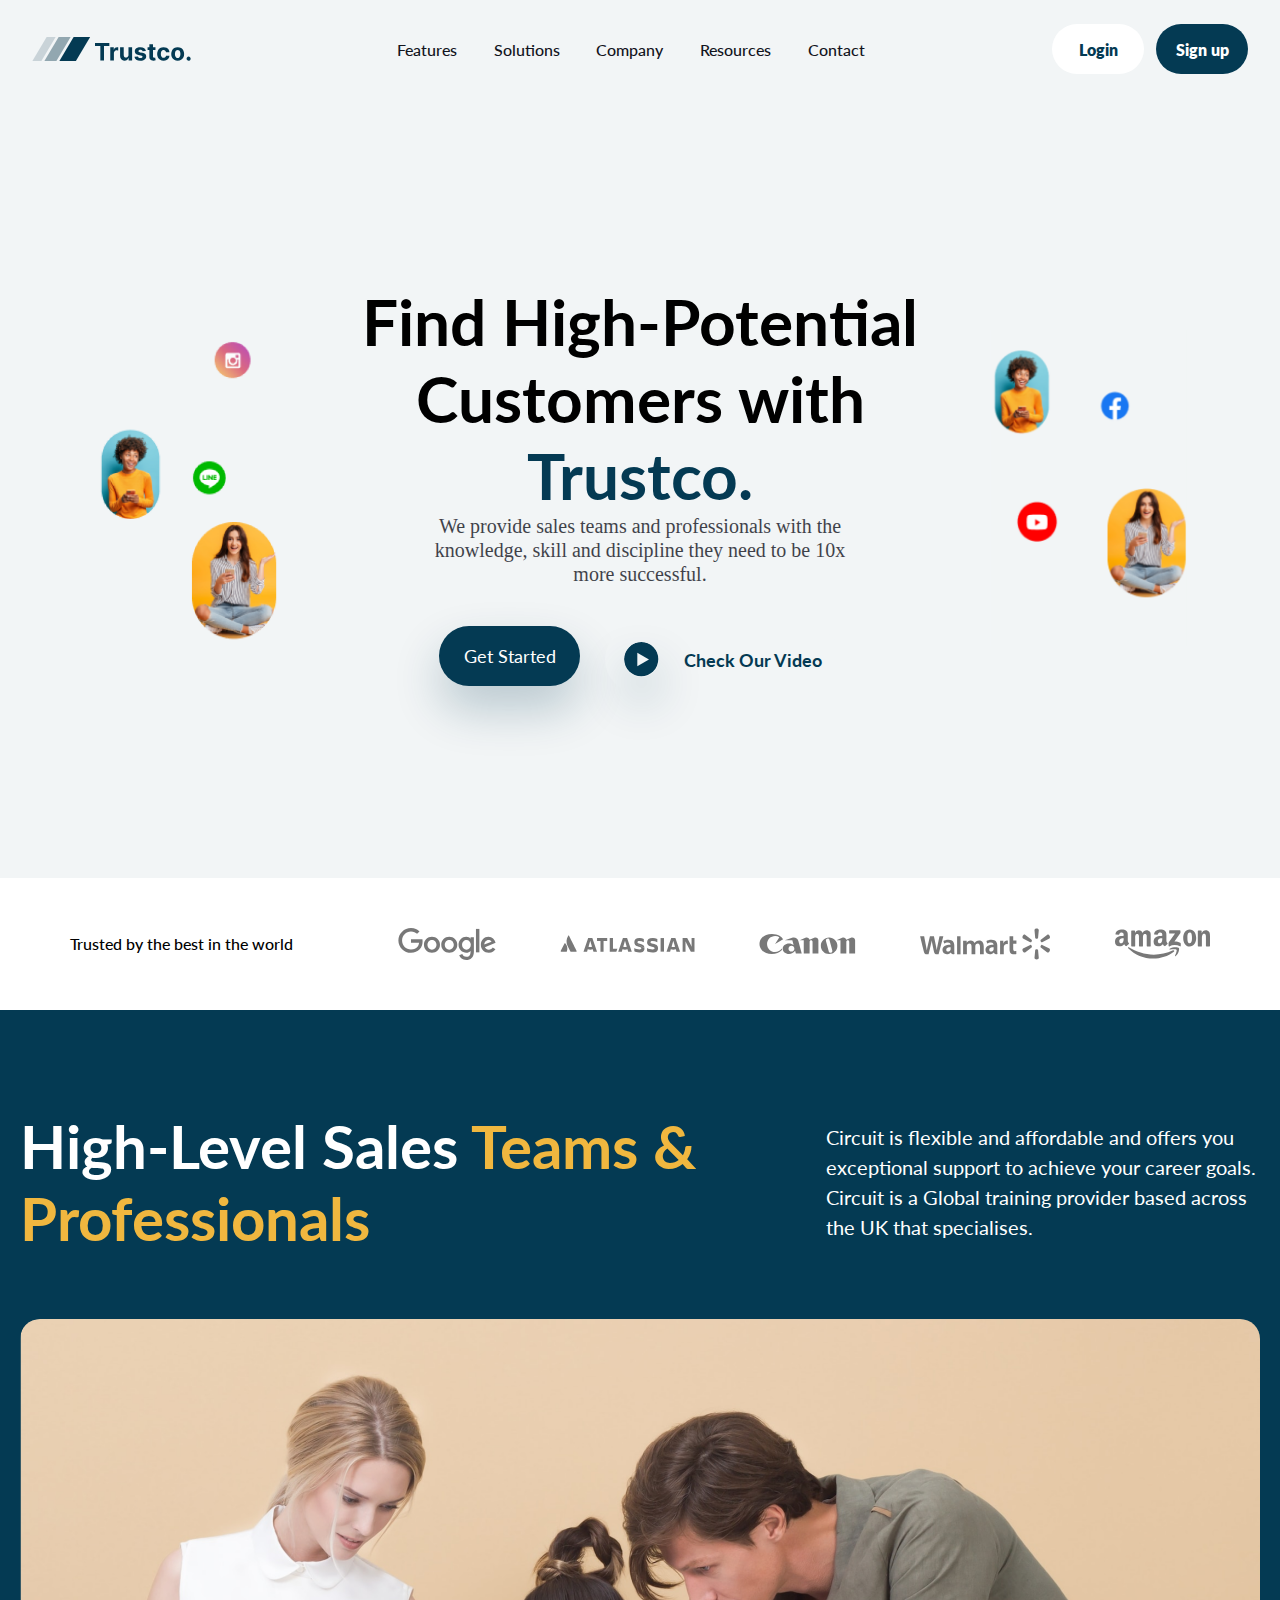
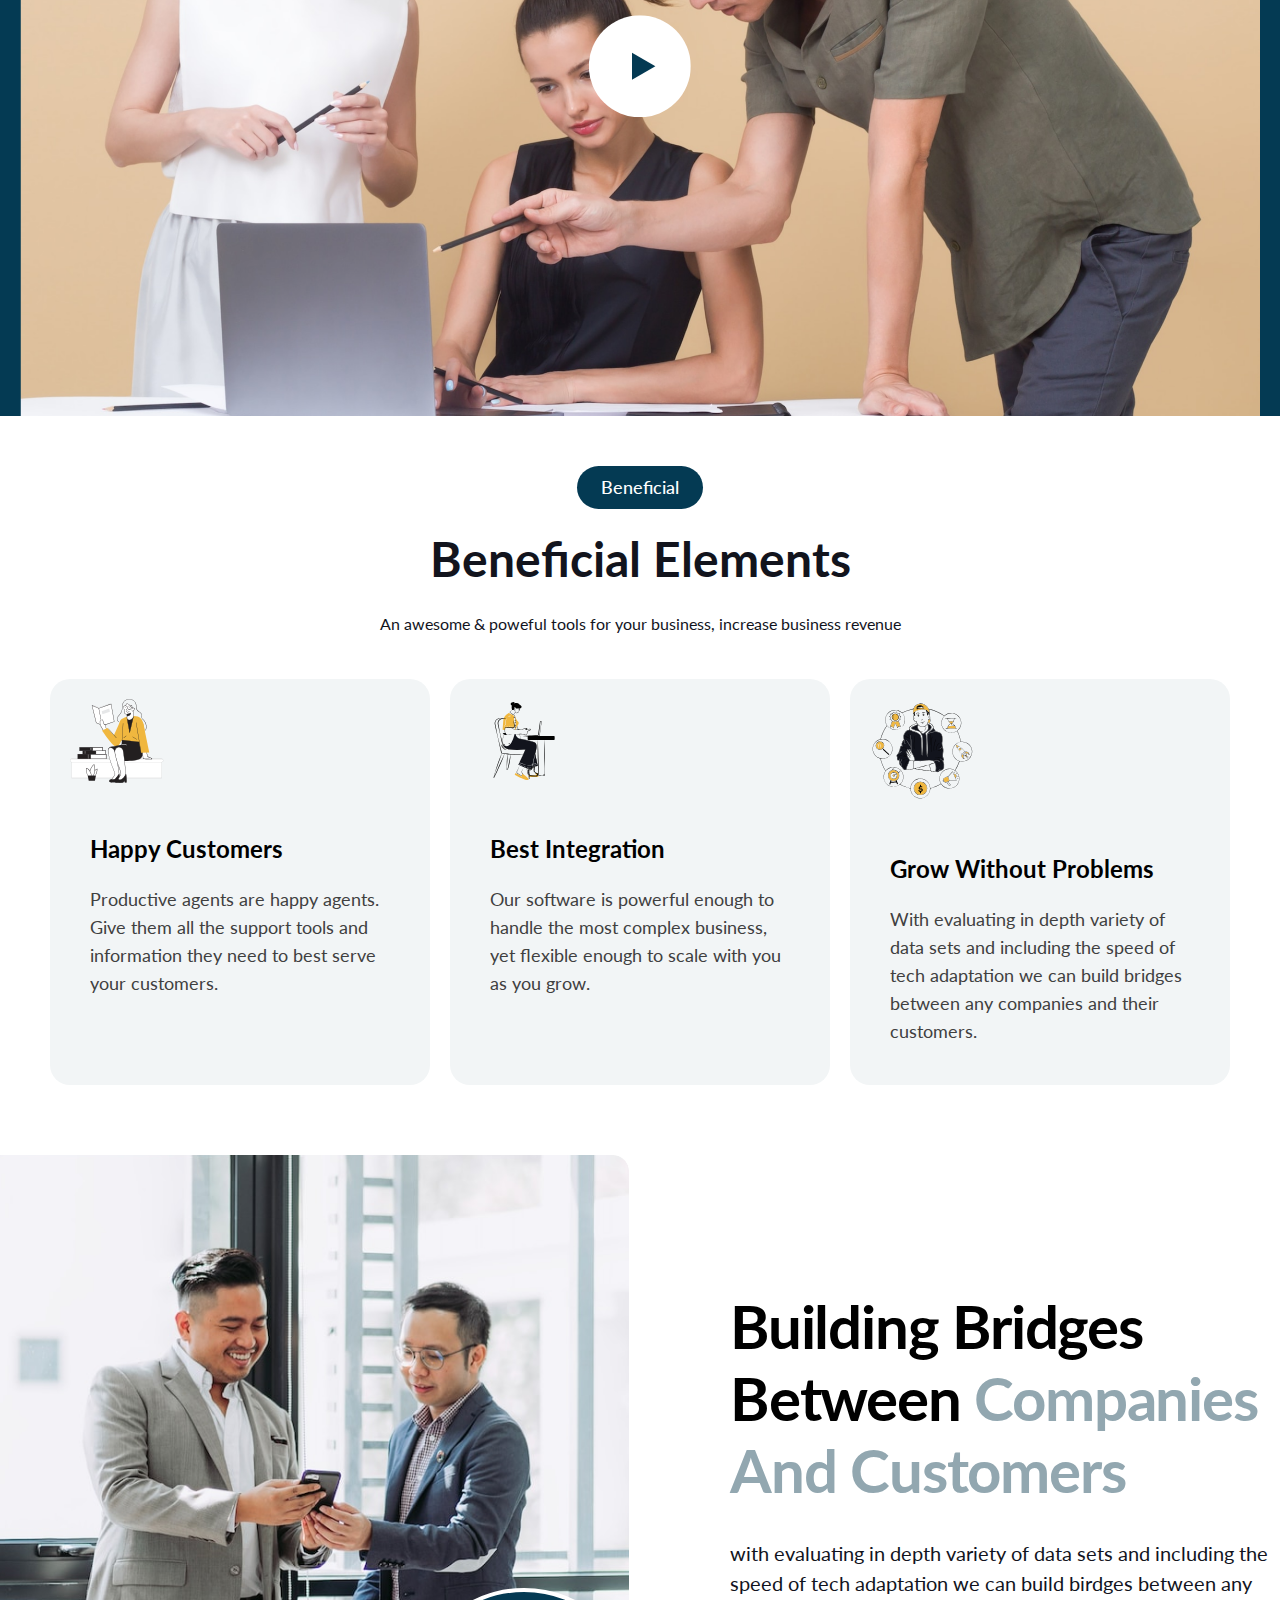
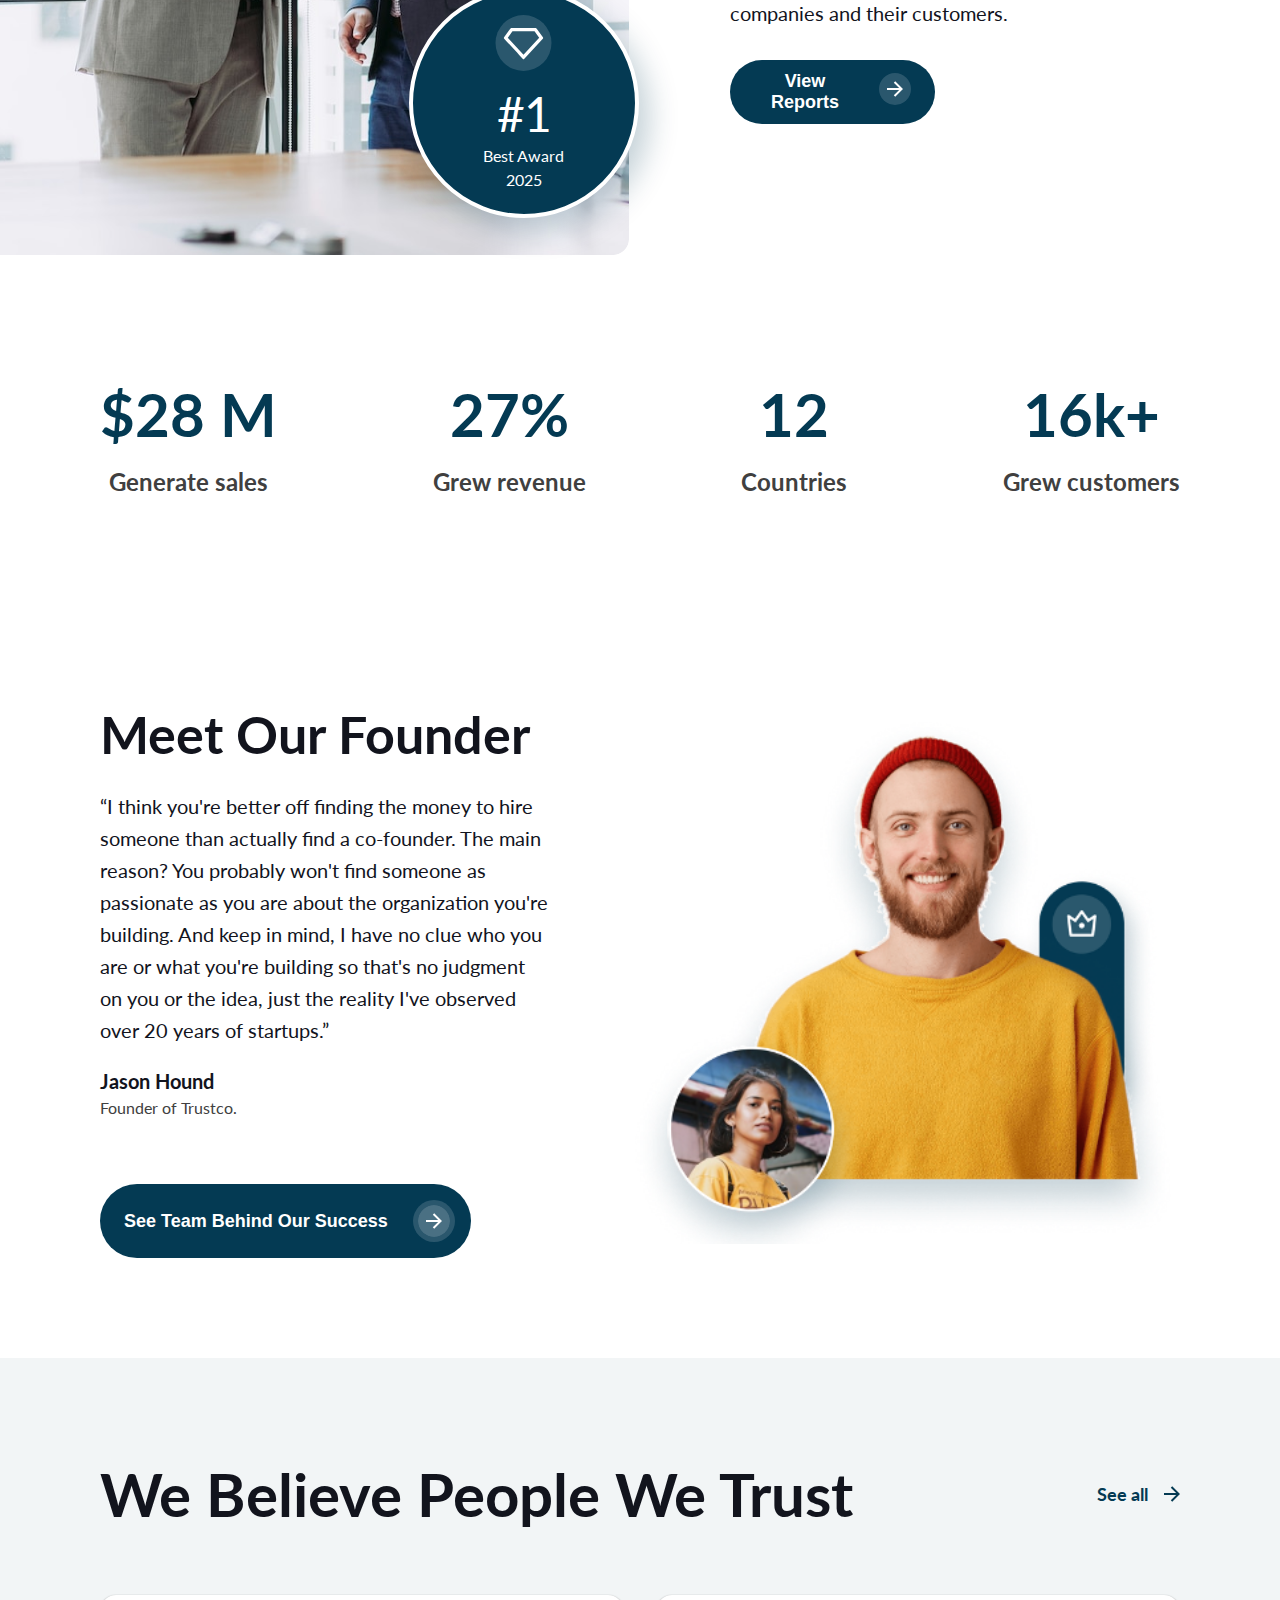
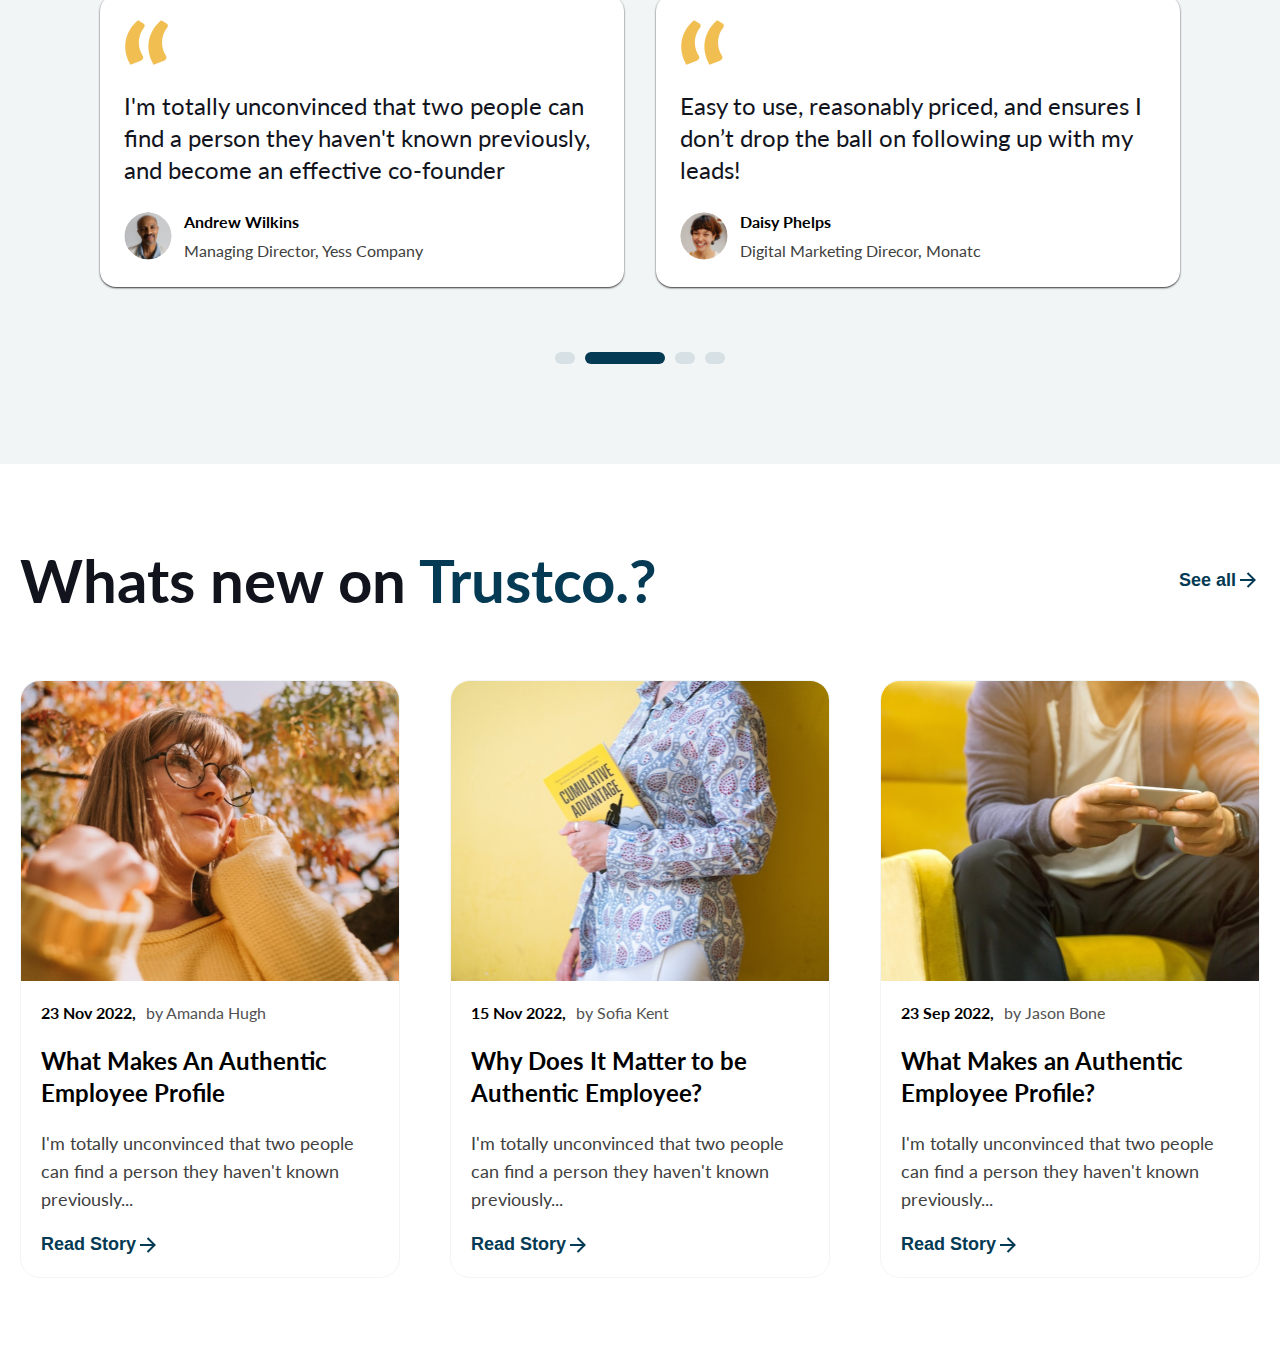
==== index.html @ 2dba9162 "[TR-21] - Blogs Section Added" ====
<!DOCTYPE html>
<html lang="en">
  <head>
    <meta charset="UTF-8" />
    <meta name="viewport" content="width=device-width, initial-scale=1.0" />
    <title>Trustco</title>
    <link rel="stylesheet" href="/src/css/index.css" />
    <!--FONTS-->
    <link rel="preconnect" href="https://fonts.googleapis.com" />
    <link rel="preconnect" href="https://fonts.gstatic.com" crossorigin />
    <link
      href="https://fonts.googleapis.com/css2?family=Lato:ital,wght@0,100;0,300;0,400;0,700;0,900;1,100;1,300;1,400;1,700;1,900&family=Poppins:ital,wght@0,100;0,200;0,300;0,400;0,500;0,600;0,700;0,800;0,900;1,100;1,200;1,300;1,400;1,500;1,600;1,700;1,800;1,900&display=swap"
      rel="stylesheet"
    />
  </head>
  <body>
    <header>
      <!-- TR-07 - Header Section Start -->
      <nav class="navbar">
        <a href="/" class="nav-branding"><img src="assets/trustco-logo.svg"/></a>

        <div class="navbar-menu">
          <ul>
            <li class="nav-item"><a href="/features" class="nav-link">Features</a></li>
            <li class="nav-item"><a href="/solutions" class="nav-link">Solutions</a></li>
            <li class="nav-item"><a href="/company" class="nav-link">Company</a></li>
            <li class="nav-item"><a href="/resources" class="nav-link">Resources</a></li>
            <li class="nav-item"><a href="/contact.html" class="nav-link">Contact</a></li>
          </ul>
          <div class="navbar-buttons">
            <button class="login-btn" id="login-btn">Login</button>
            <button class="signup-btn" id="signup-btn">Sign up</button>
          </div>
        </div>
        <div class="hamburger-menu">
          <span class="bar"></span>
          <span class="bar"></span>
          <span class="bar"></span>
        </div>
      </nav>
      <!-- TR-07 - Header Section End -->
    </header>
    <main>
        <!-- TR-03 - Hero Section Start -->
        <section class="hero-section">
            <div class="hero-image-container">
                <img src="assets/hero-section/hero-img-left.png" alt="Hero Image" />
            </div>

            <div class="hero-section-content">
                <h1 class="hero-title">
                    Find High-Potential Customers with
                    <span class="hero-title-highlight">Trustco.</span>
                </h1>
                <p class="hero-description">
                    We provide sales teams and professionals with the knowledge, skill and 
                    discipline they need to be 10x more successful.
                </p>
                <div class="hero-section-cta-container">
                    <button class="btn-soft-shadow">Get Started</button>

                    <button class="btn-secondary">
                        <img src="assets/hero-section/play-icon.svg" alt="Play Icon"/>
                        Check Our Video 
                    </button>
                </div>
            </div>
            <div class="hero-image-container">
                <img src="assets/hero-section/hero-img-right.png" alt="Hero Image"/>
            </div>
         </section>
        <!-- TR-03 - Hero Section End -->
        <!-- TR-05 - Trusted Brands Section Start-->
        <section class="trusted-brands-section">
            <div class="brands-container">
                <h3 class="trusted-brands-title">Trusted by the best in the world </h3>

                <div class="brands-logo-container">
                    <img class="brand-logo" src="assets/trusted-brands/Google.svg" alt="Google"/> 
                    <img class="brand-logo" src="assets/trusted-brands/Atlassian.svg" alt="Atlassian" />
                    <img class="brand-logo" src="assets/trusted-brands/Canon.svg" alt="Canon" />
                    <img class="brand-logo" src="assets/trusted-brands/Walmart.svg" alt="Walmart" />
                    <img class="brand-logo" src="assets/trusted-brands/Amazon.svg" alt="Amazon" />
                </div>
                
            </div>
        </section>
        <!-- TR-05 Trusted Brands End-->
        <!-- TR-09 - Video Section Start -->
        <section class="video-section">
            <div class="video-header">
              <h2 class="video-title">
                  <span>High-Level Sales</span>
                  <span class="video-title-highlight">Teams & Professionals</span>
              </h2>
              <p class="video-description">
                  Circuit is flexible and affordable and offers you exceptional support to 
                  achieve your career goals. Circuit is a Global training provider based 
                  across the UK that specialises.
              </p>
            </div>
          <div class="video-media-container">
              <img class="video-img" src="assets/video-section/video-img.png" alt="Video Media"/>
              <div class="video-section-play-icon">
                  <img src="assets/video-section/video-play-icon.svg" alt="Play Icon"/>
                  <div class="tooltip">Watch Video</div>  
              </div>
          </div>
      </section>
      <!-- TR-09 - Video Section End -->
      <!-- TR-11 - Benefits Section Start -->
      <section class="benefits-section">
            <div class="benefits-container">
                <div class="benefits-content">
                    <h3 class="chip">Beneficial</h3>
                    <h2 class="benefits-heading">Beneficial Elements</h2>
                    <p class="benefits-description">
                        An awesome & poweful tools for your business, increase business revenue
                    </p>
                </div>
                <div class="benefits-cards">
                    <div class="benefits-card">
                        <img src="assets/benefits-section/happy-customers.svg" alt="Happy Customers"/>
                        <div class="card-content">
                            <h2 class="card-title">Happy Customers</h2>
                            <p class="card-description">
                                Productive agents are happy agents. Give them all the support tools 
                                and information they need to best serve your customers.
                            </p>
                        </div>
                    </div>
                    <div class="benefits-card">
                        <img src="assets/benefits-section/best-integrations.svg" alt="Best Integrations" />
                        <div class="card-content">
                            <h2 class="card-title">Best Integration</h2>
                            <p class="card-description">
                                Our software is powerful enough to handle the most complex business, 
                                yet flexible enough to scale with you as you grow.
                            </p>
                        </div>
                    </div>
                    <div class="benefits-card">
                        <img src="assets/benefits-section/grow-without-problems.svg" alt="Grow Without Problems"/>
                        <div class="card-content">
                            <h2 class="card-title">Grow Without Problems</h2>
                            <p class="card-description">
                                With evaluating in depth variety of data sets and including the speed 
                                of tech adaptation we can build bridges between any companies and 
                                their customers.
                            </p>
                        </div>
                    </div>
                </div>
            </div>
        </section>
        <!-- TR-11 - Benefits Section End -->
        <!-- TR-13 - Building Bridges Seciton Start -->
        <section class="building-bridges-section">

          <div class="building-bridges-container">
            <div class="image-container">
              <img class="image" src="assets/building-bridges/building-bridges-img.png" alt="Building Bridges"/>
            </div>
            <div class="sticker-container">
              <div class="icon-container">
                <img src="assets/building-bridges/icons/diamond.svg" alt="Diamond"/>
              </div>
              <div class="text-container">
                <p class="sticker-text lato-bold rank">#1</p>
                <p class="sticker-text lato-bold">Best Award</p>
                <p class="sticker-text lato-bold">2025</p>                    
              </div>
            </div>
          </div>
          <div class="information-container">
              <h2 class="title lato-bold">
                Building Bridges Between
                <span class="accented lato-bold">Companies And Customers</span>
              </h2>
              <p class="description lato-regular">
                with evaluating in depth variety of data sets and including the speed of 
                tech adaptation we can build birdges between any companies and their 
                customers.
              </p>
              <button class="button">
                View Reports
                <span class="arrow-container">
                  <img src="assets/building-bridges/icons/arrow-right.svg" alt="View Reports"/>
                </span>
              </button>
          </div>

        </section>
        <!-- TR-13 - Building Bridges Seciton End -->
        <!-- TR-15 - Numbers Section Start -->
        <section class="numbers-section">
            <div class="numbers-container">
                <div class="number-box">
                  <h2 class="counter" data-target="65">$<span>0</span> M</h2>
                  <p>Generate sales</p>
                </div>
                <div class="number-box">
                  <h2 class="counter" data-target="58"><span>0</span>%</h2>
                  <p>Grew revenue</p>
                </div>
                <div class="number-box">
                  <h2 class="counter" data-target="12"><span>0</span></h2>
                  <p>Countries</p>
                </div>
                <div class="number-box">
                  <h2 class="counter" data-target="16"><span>0</span>k+</h2>
                  <p>Grew customers</p>
                </div>
            </div>          
        </section> 
        <!-- TR-15 - Numbers Section End -->
        <!-- TR-17 - Meet Our Founder Section Start -->
        <section class="founder-section">
          <div class="founder-container">

            <div class="founder-text-section">
              <div class="founder-text-container">
                <h2 class="founder-title">Meet Our Founder</h2>
                <p class="founder-description">
                  “I think you're better off finding the money to hire someone than 
                  actually find a co-founder. The main reason? You probably won't find 
                  someone as passionate as you are about the organization you're building. 
                  And keep in mind, I have no clue who you are or what you're building so 
                  that's no judgment on you or the idea, just the reality I've observed over 
                  20 years of startups.”
                </p>

                <div class="founder-info-container">
                  <h3 class="founder-name">Jason Hound</h3>
                  <h4 class="founder-role">Founder of Trustco.</h4>
                </div>
              </div>
              <button href="#" class="founder-section-btn">
                <h3 class="founder-btn-text">See Team Behind Our Success</h3>
                <img class="founder-btn-icon" src="assets/founder-section/right.arrow.svg" alt="Right Arrow"/>
              </button>
            </div>

            <div class="founder-image-container">
              <img src="assets/founder-section/founder-img.png" alt="Founder"/>
            </div>

          </div>
        </section>
        <!-- TR-17 - Meet Our Founder Section End -->
      <!-- TR-19 -  Testimonials Section Start -->  
      <section class="testimonials-section">
        <div class="testimonials-container">
          
          <div class="testimonials-title-container">
            <h2 class="testimonials-title">We Believe People We Trust</h2>
            <a href="#" class="testimonials-btn">
              <p class="testimonials-btn-text">See all</p>
              <img src="assets/testimonials-section/icons/right-arrow.svg" alt="Right Arrow"/>
            </a>
          </div>

          <div class="testimonials-content">
            <div class="testimonials-cards-container">
              <div class="testimonials-card">
                <img class="quote" src="assets/testimonials-section/icons/quote.svg" alt="Quote" />
                <p class="testimonials-text">
                  I'm totally unconvinced that two people can find a person they haven't
                  known previously, and become an effective co-founder
                </p>
                <div class="testimonials-info">
                  <img class="testimonials-avatar" src="assets/testimonials-section/persons/andrew.svg" alt="Andrew Wilkins" />
          
                  <div class="name-container">
                    <p class="testimonials-name">Andrew Wilkins</p>
                    <p class="testimonials-role">Managing Director, Yess Company</p>
                  </div>
                </div>
              </div>
          
              <div class="testimonials-card">
                <img class="quote" src="assets/testimonials-section/icons/quote.svg" alt="Quote" />
                <p class="testimonials-text">
                  Easy to use, reasonably priced, and ensures I don’t drop the ball on
                  following up with my leads!
                </p>
                <div class="testimonials-info">
                  <img class="testimonials-avatar" src="assets/testimonials-section/persons/daisy.svg" alt="Daisy Phelps" />
          
                  <div class="name-container">
                    <p class="testimonials-name">Daisy Phelps</p>
                    <p class="testimonials-role">Digital Marketing Direcor, Monatc</p>
                  </div>
                </div>
              </div>
            </div>

            <div class="testimonials-slider-marker">
              <div class="slider-marker-item"></div>
              <div class="slider-marker-item-active"></div>
              <div class="slider-marker-item"></div>
              <div class="slider-marker-item"></div>
            </div>
          </div>
          <a href="#" class="testimonials-btn-mobile">
            <p class="testimonials-btn-text">See All</p>
            <img src="assets/testimonials-section/icons/right-arrow.svg" alt="Right Arrow"/>
          </a>
  
        </div>
      </section>
      <!-- TR-19 - Testimonials Section End -->
      <!-- TR-21 - Blogs Section Start -->
      <section class="blogs-section">
        <div class="blogs-header">
          <h2 class="blogs-title">
            Whats new on <span class="blogs-highlight">Trustco.?</span>
          </h2>

          <button class="see-all-btn blogs-btn">
            <span>See all</span>
            <img src="assets/blogs-section/arrow-right.svg" alt="Right Arrow"/>
          </button>
        </div>

        <div class="blog-cards-container">

          <article class="blog-card">
            <div class="card-image-container">
              <img src="assets/blogs-section/amanda.svg" alt="blog cover image"/>
            </div>

            <div class="card-content">
              <div class="card-content-metadata">
                <p class="date">23 Nov 2022,</p>
                <p class="author">by Amanda Hugh</p>
              </div>

              <h3 class="card-title">What Makes An Authentic Employee Profile</h3>
              <p class="card-description">
                I'm totally unconvinced that two people can find a person they haven't 
                known previously...
              </p>

              <button class="read-btn blogs-btn">
                <span>Read Story</span>
                <img src="assets/blogs-section/arrow-right.svg" alt="Right Arrow"/>
              </button>
            </div>
          </article>

          <article class="blog-card">
            <div class="card-image-container">
              <img src="assets/blogs-section/sofia.svg" alt="blog cover image"/>
            </div>

            <div class="card-content">
              <div class="card-content-metadata">
                <p class="date">15 Nov 2022,</p>
                <p class="author">by Sofia Kent</p>
              </div>

              <h3 class="card-title">Why Does It Matter to be Authentic Employee?</h3>
              <p class="card-description">
                I'm totally unconvinced that two people can find a person they haven't 
                known previously...
              </p>    
              
              <button class="read-btn blogs-btn">
                <span>Read Story</span>
                <img src="assets/blogs-section/arrow-right.svg" alt="Right Arrow"/>
              </button>
            </div>
          </article>

          <article class="blog-card">
            <div class="card-image-container">
              <img src="assets/blogs-section/jason.svg" alt="blog cover image"/>
            </div>

            <div class="card-content">
              <div class="card-content-metadata">
                <p class="date">23 Sep 2022,</p>
                <p class="author">by Jason Bone</p>
              </div>

              <h3 class="card-title">What Makes an Authentic Employee Profile?</h3>
              <p class="card-description">
                I'm totally unconvinced that two people can find a person they haven't 
                known previously...
              </p>

              <button class="read-btn blogs-btn">
                <span>Read Story</span>
                <img src="assets/blogs-section/arrow-right.svg" alt="Right Arrow"/>
              </button>
            </div>
          </article>

        </div>
      </section>
      <!-- TR-21 - Blogs Section End -->
    </main>
    <footer></footer>
    <script type="module" src="/src/js/main.js"></script>
  </body>
</html>
---- src/css/index.css ----
@import "/src/css/variables.css";
@import "/src/css/common.css";
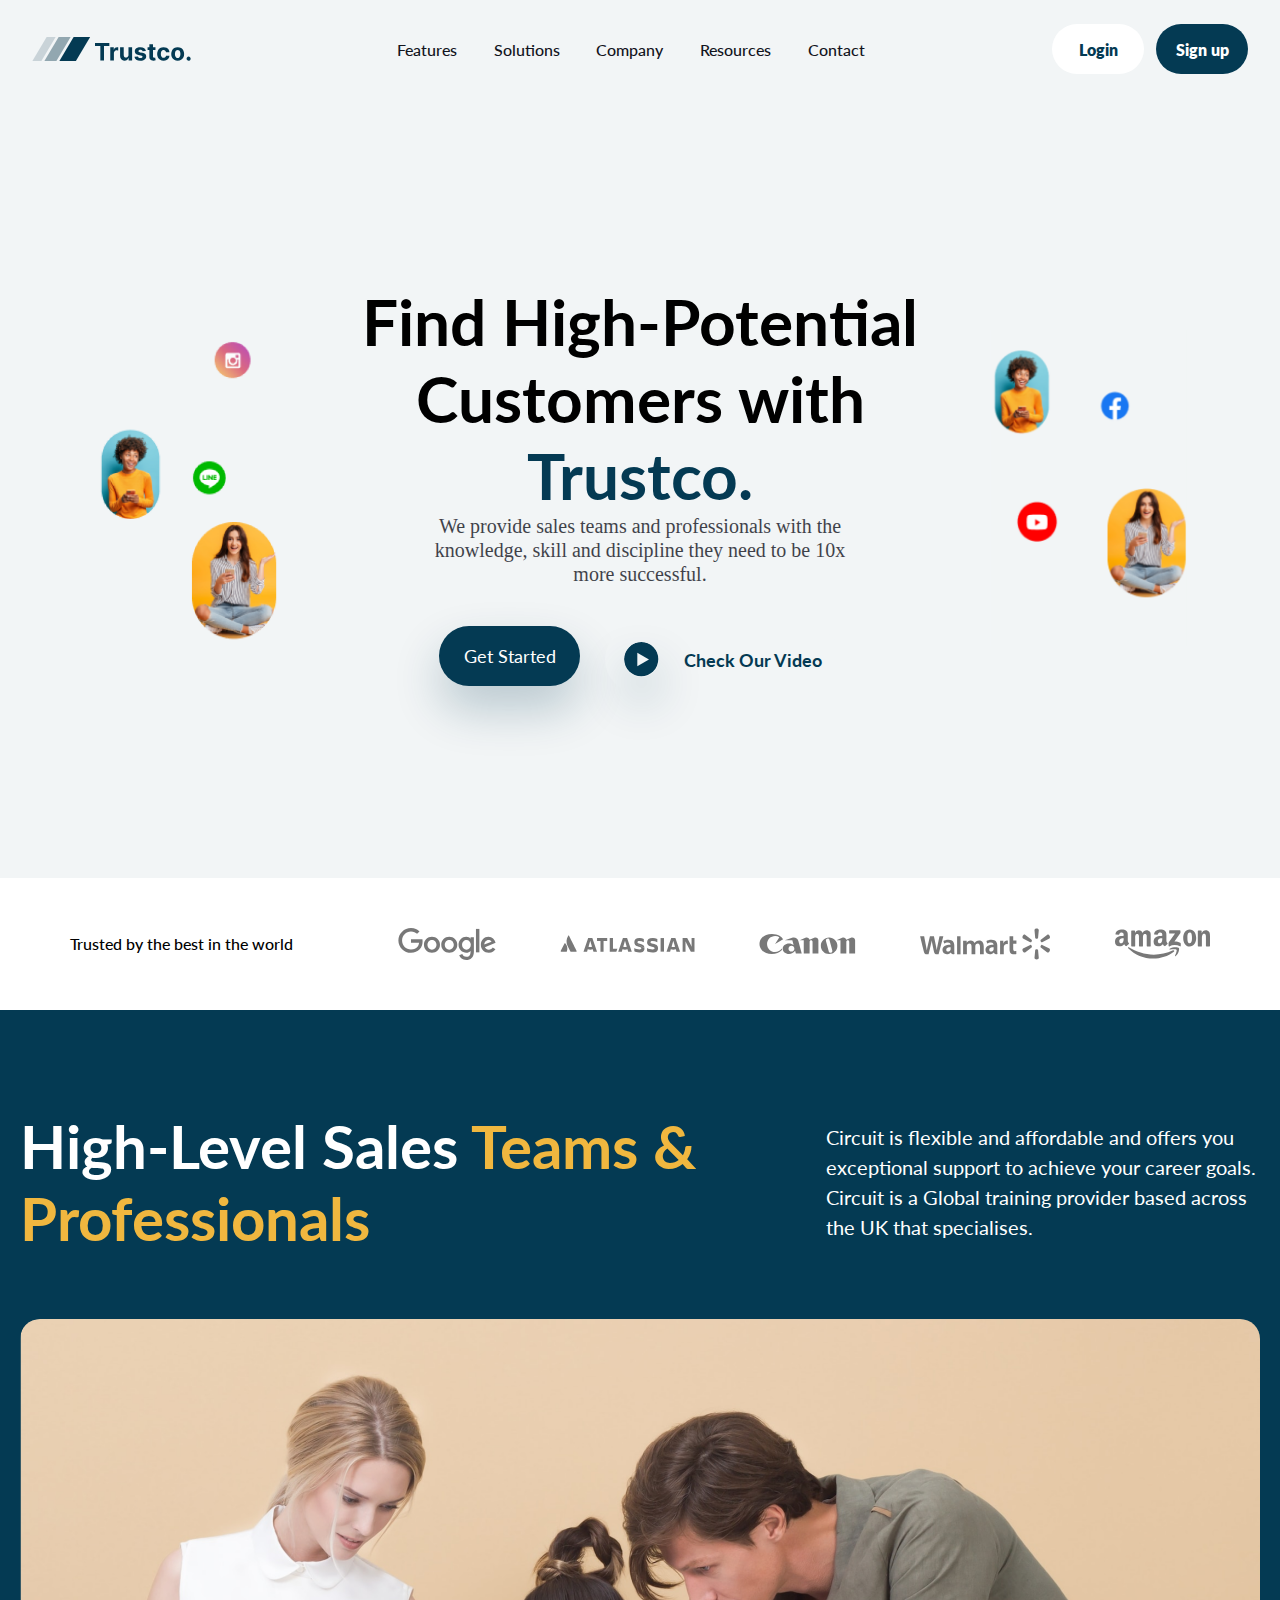
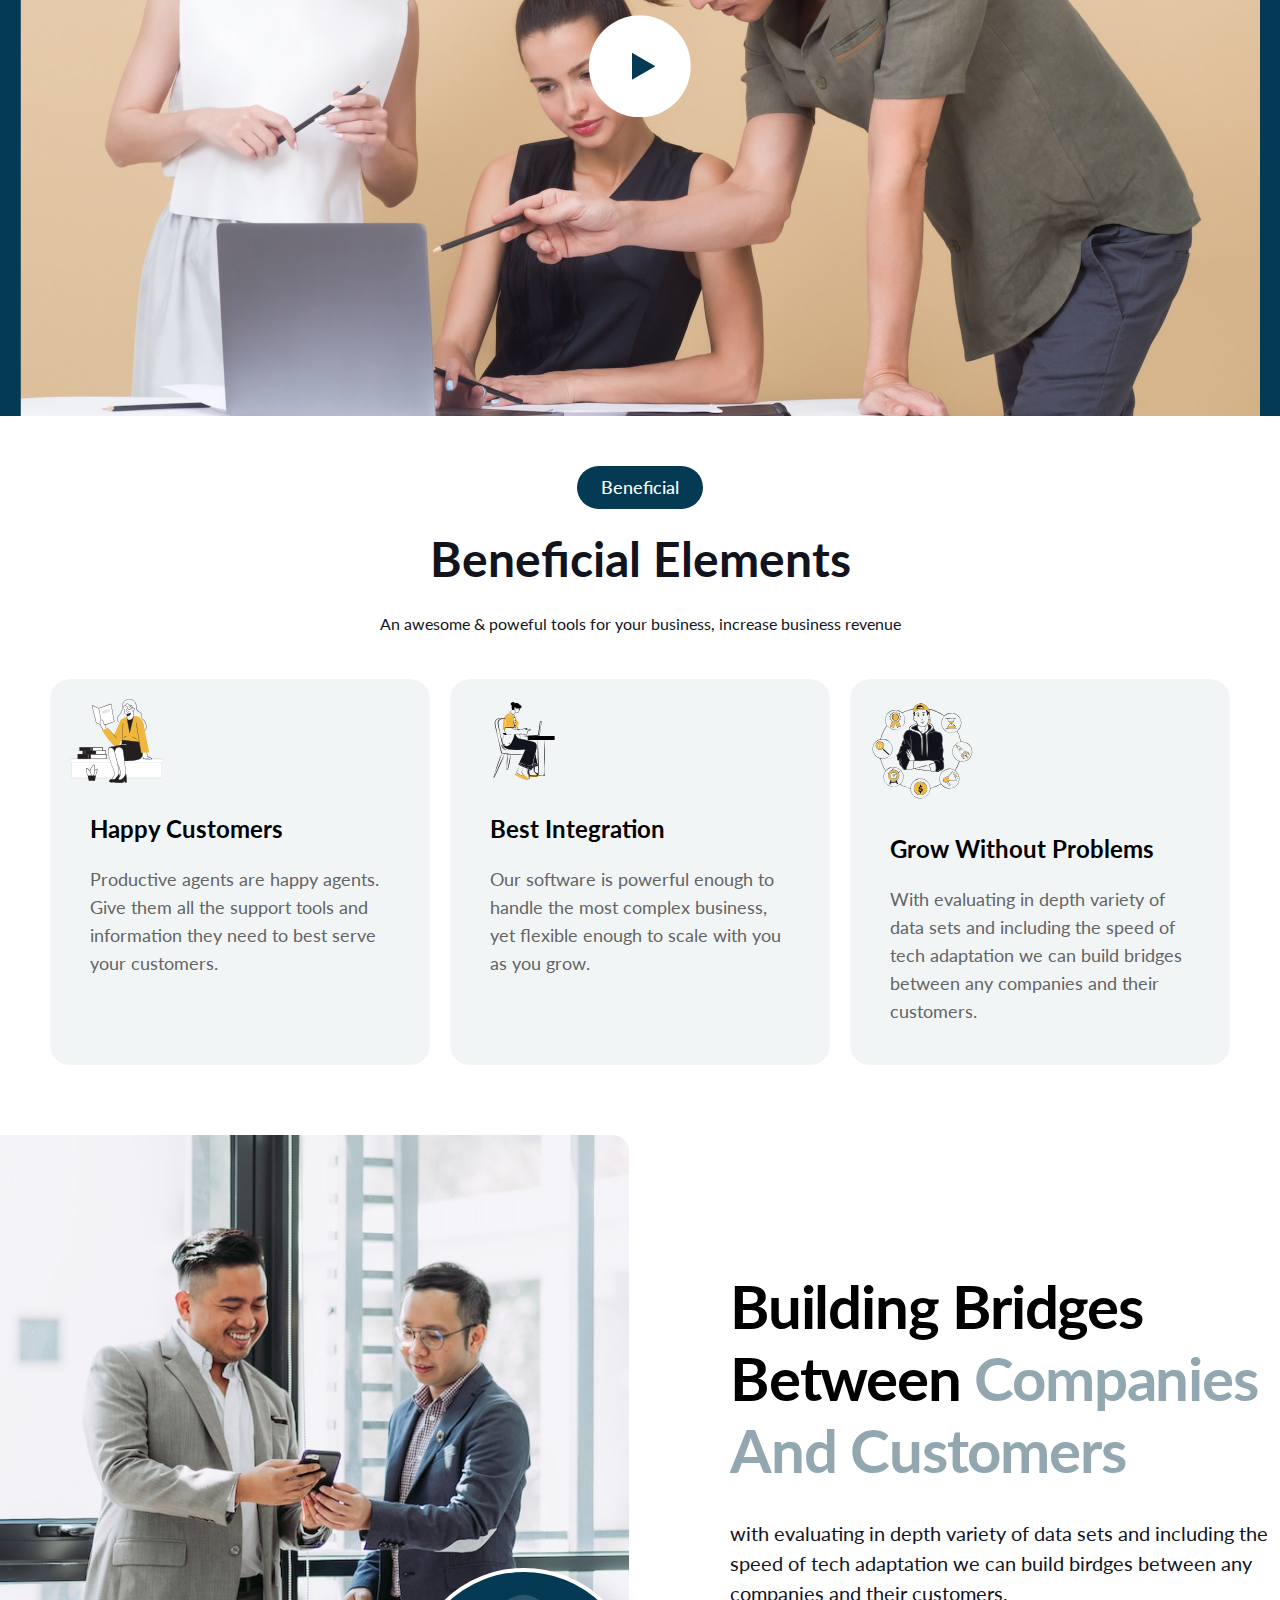
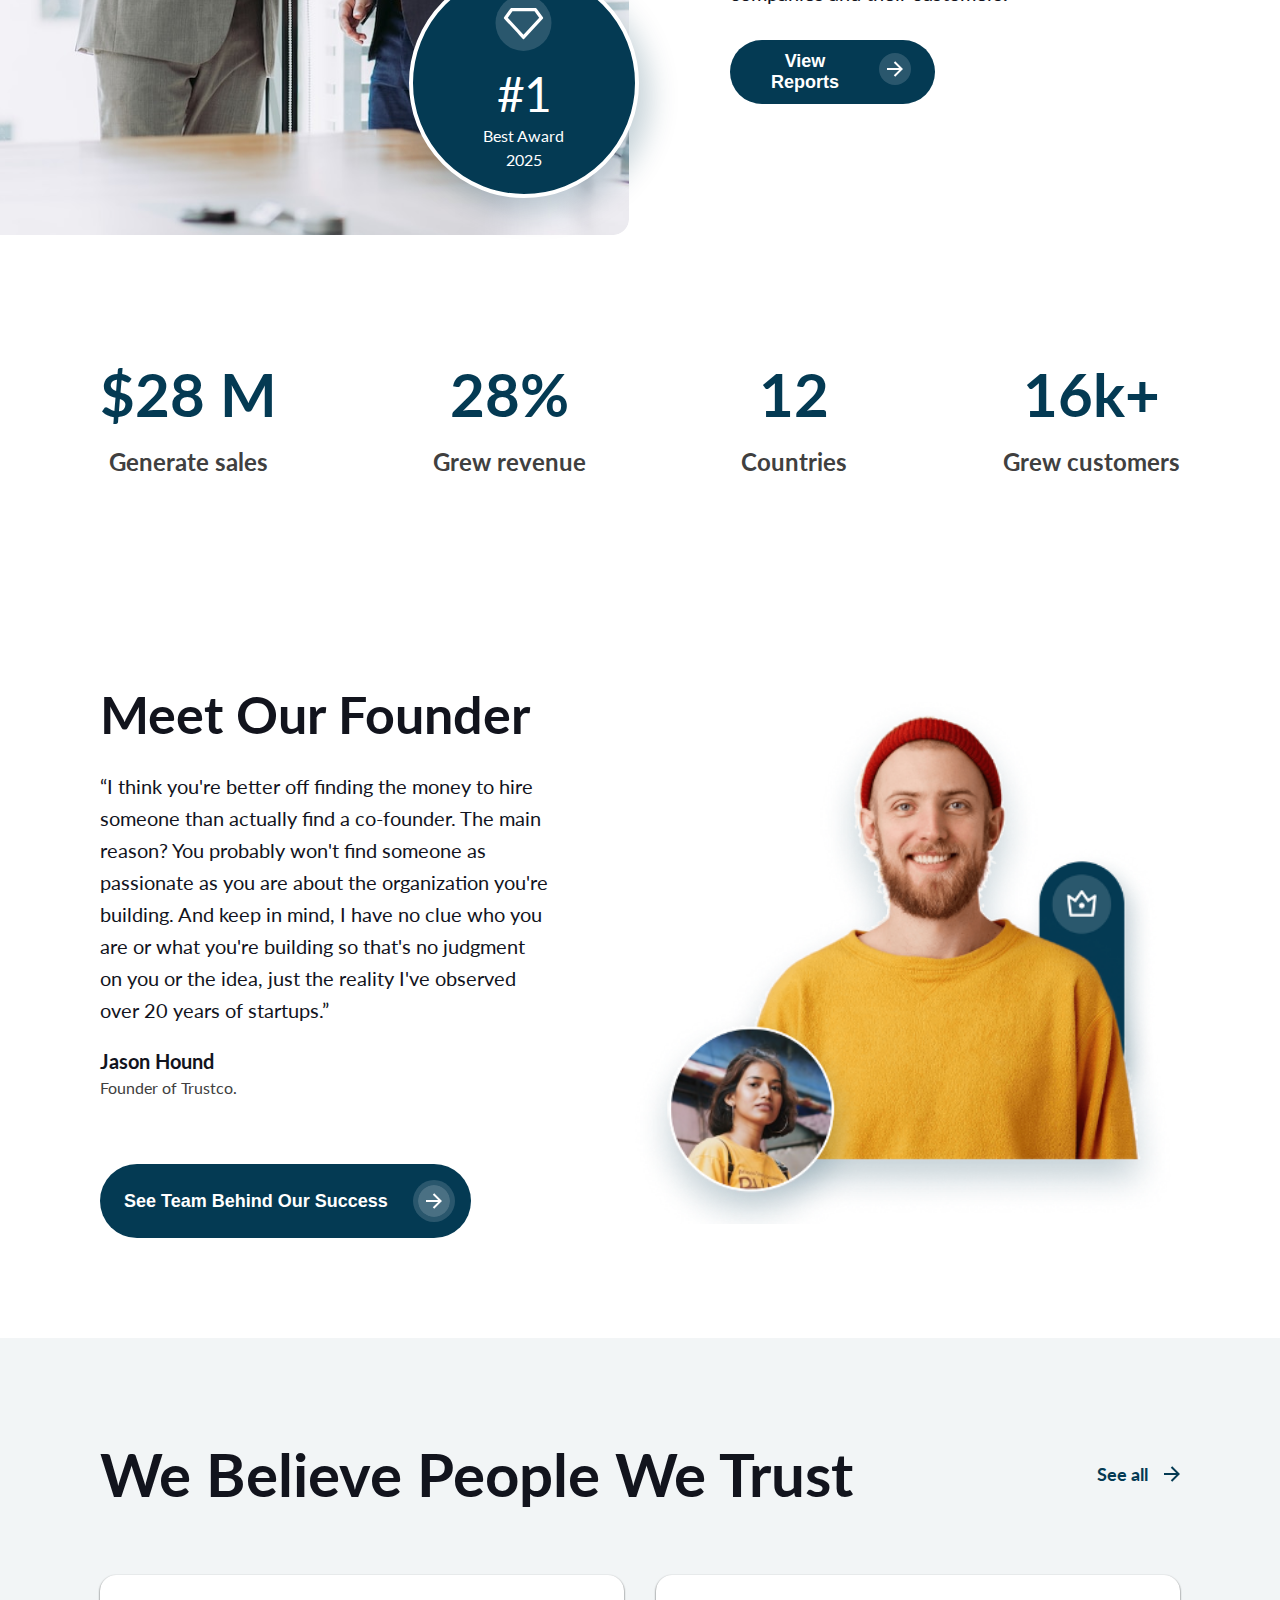
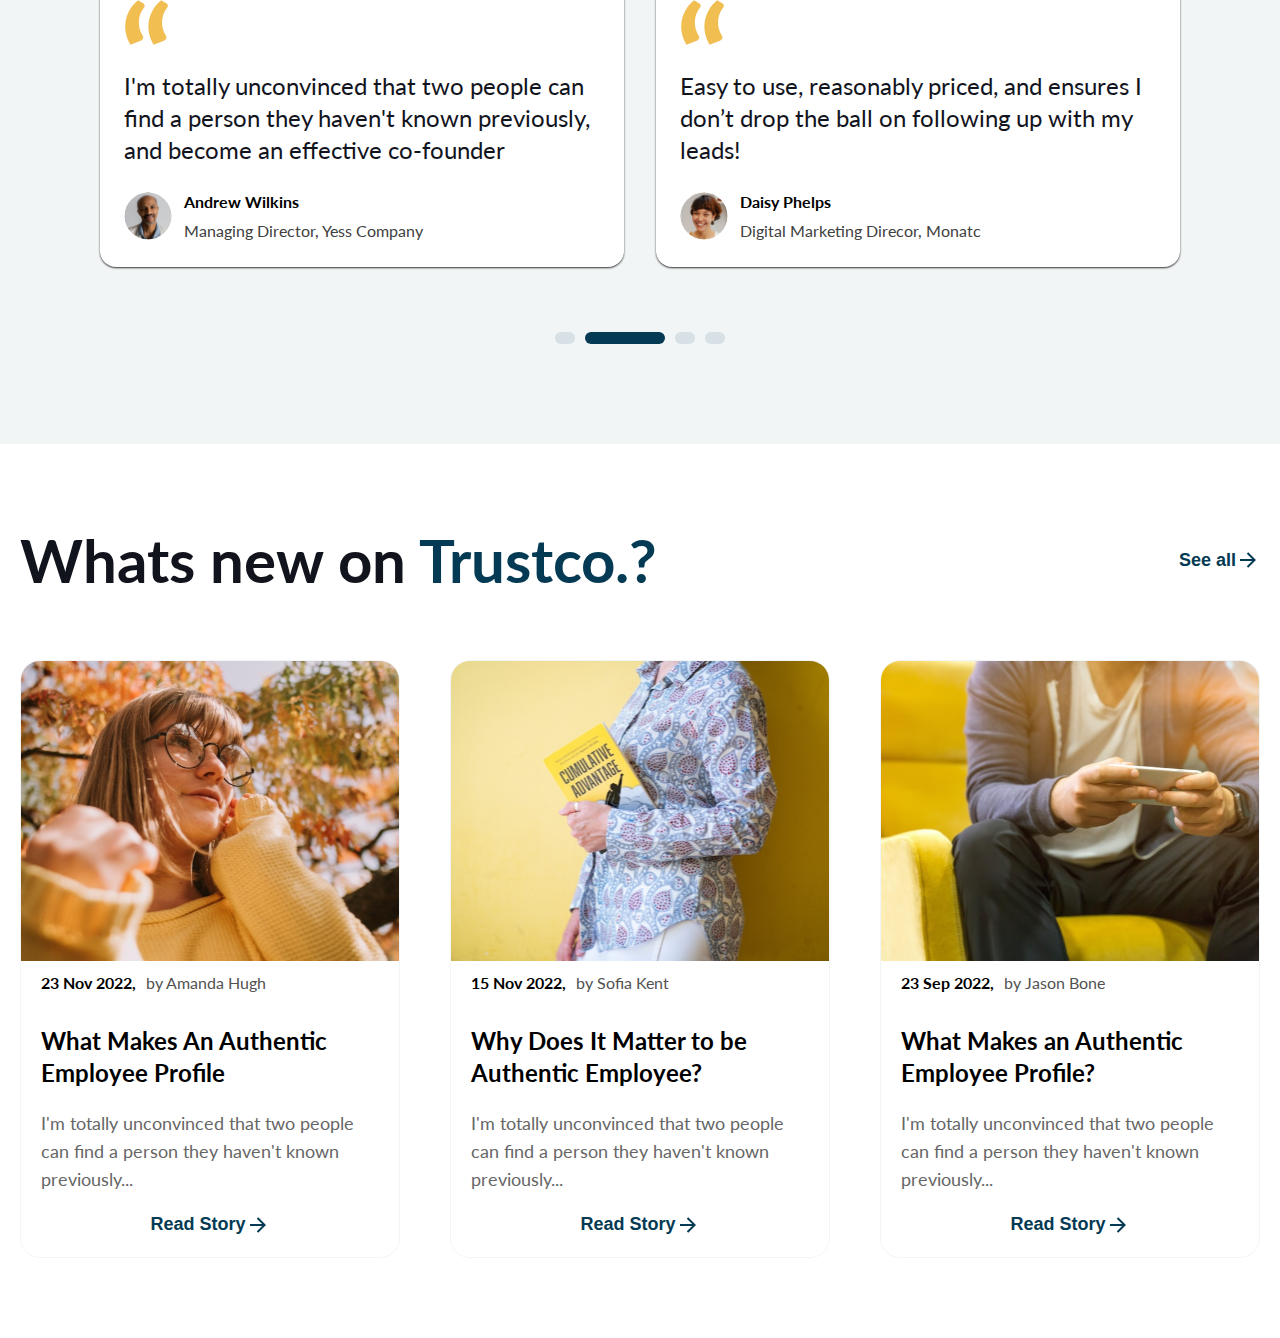
==== commit bea0fbd6: "[TR-21] - responsive design implemented" ====
--- a/index.html
+++ b/index.html
@@ -396,8 +396,12 @@
               </button>
             </div>
           </article>
-
         </div>
+
+        <button class="see-all-btn-mobile blogs-btn">
+          <span>See all</span>
+          <img src="assets/blogs-section/arrow-right.svg" alt="Right Arrow"/>
+        </button>
       </section>
       <!-- TR-21 - Blogs Section End -->
     </main>
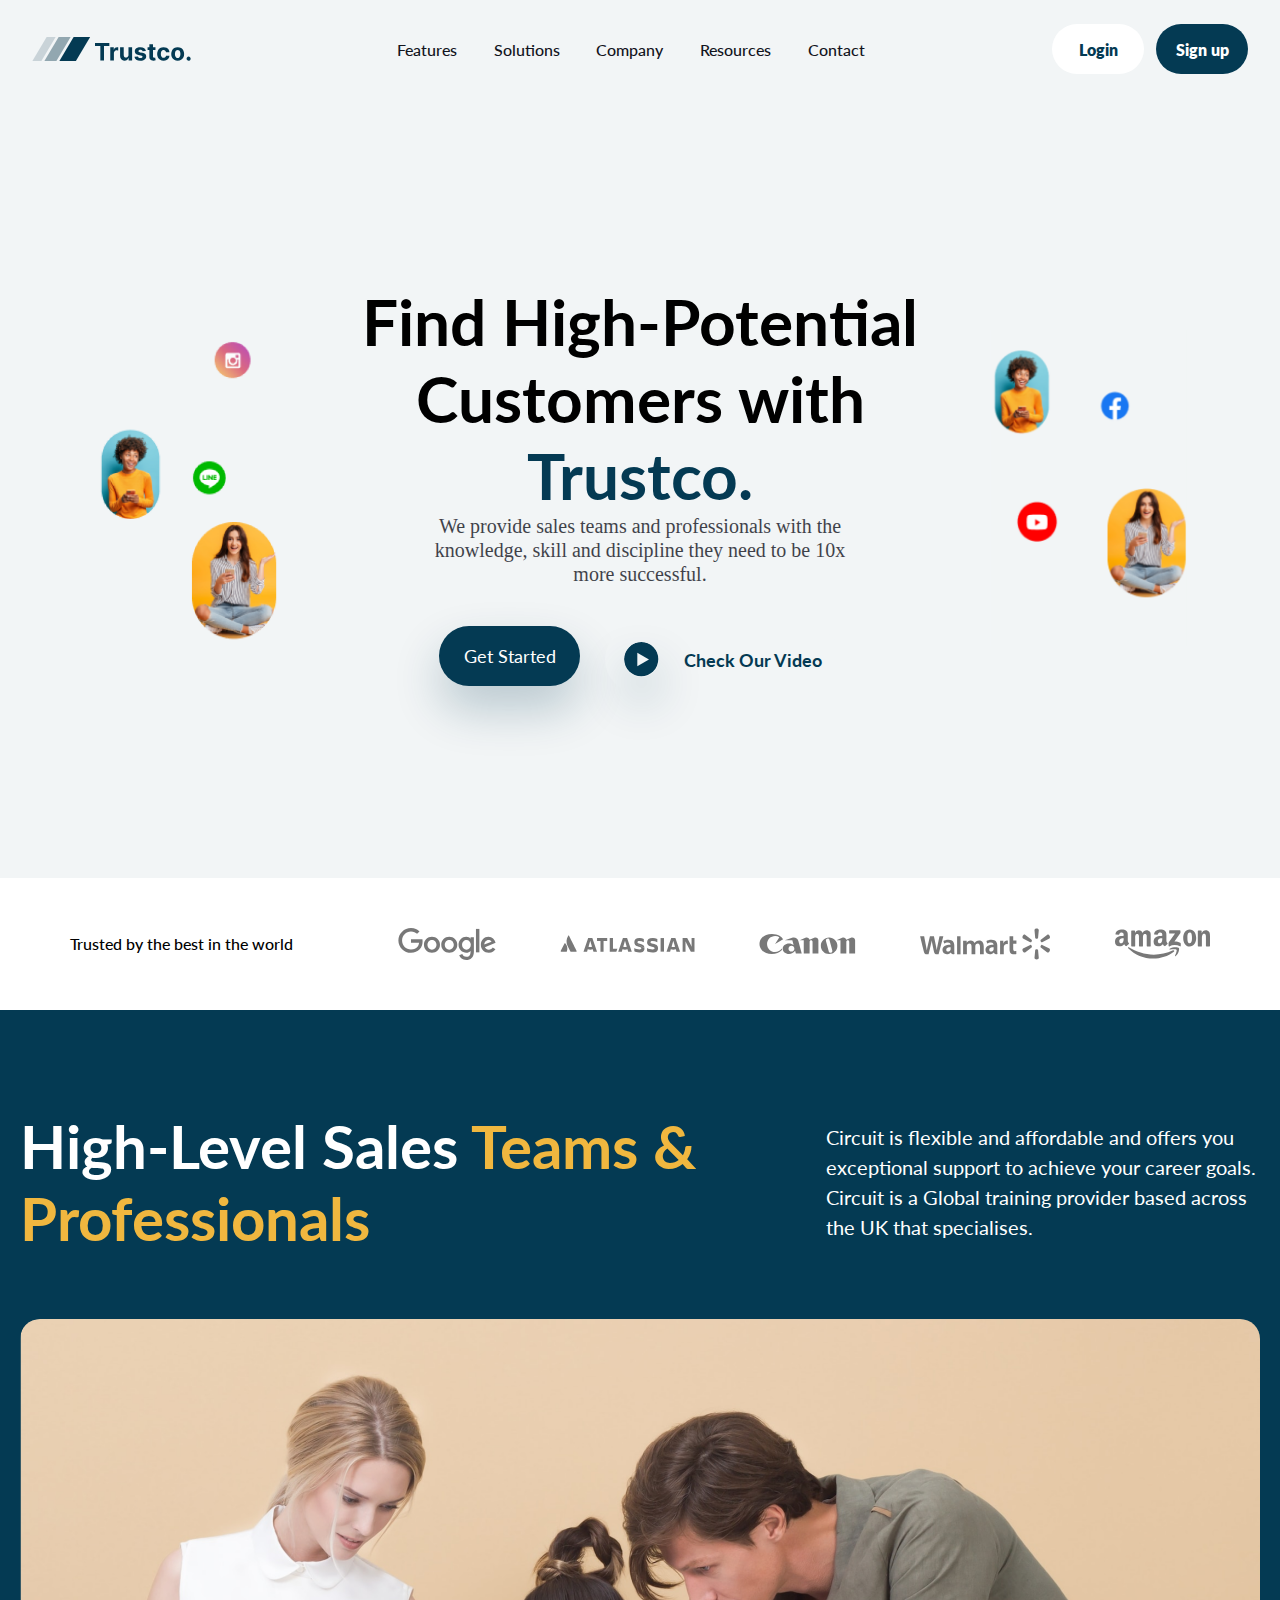
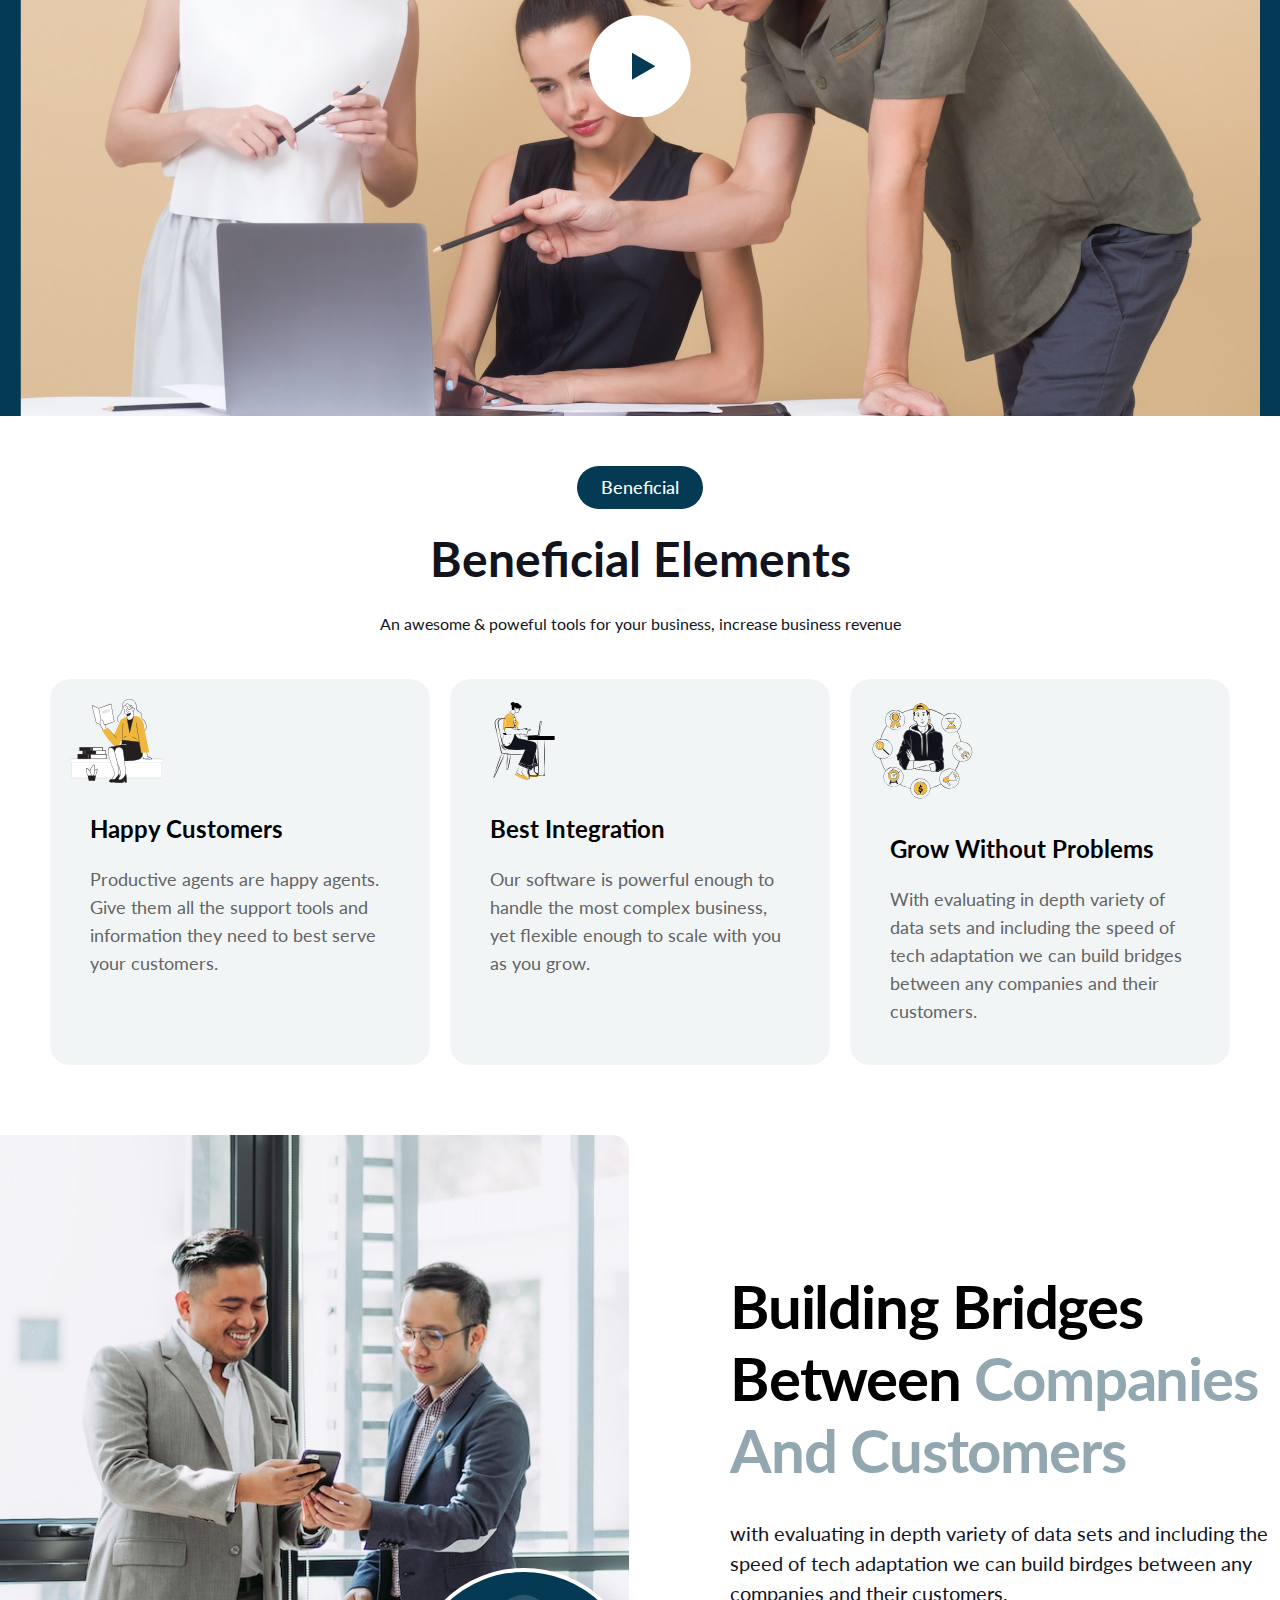
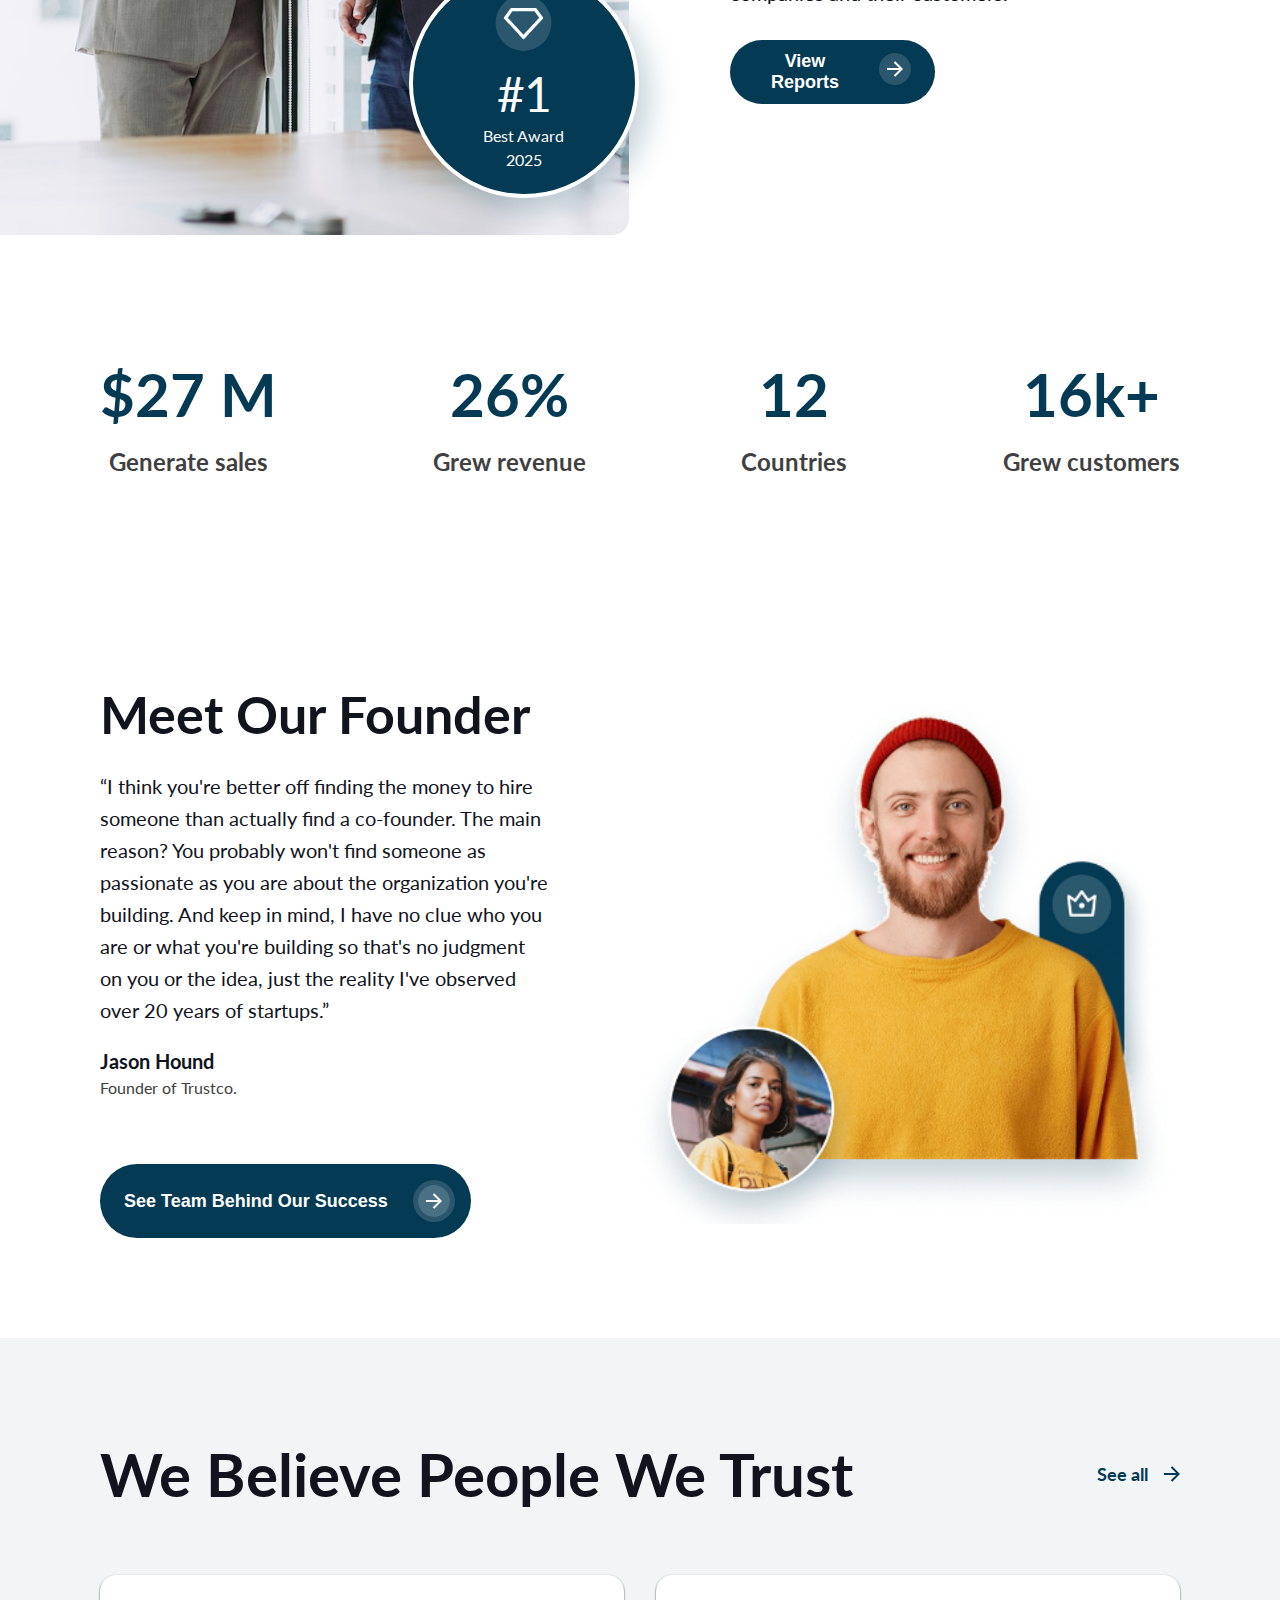
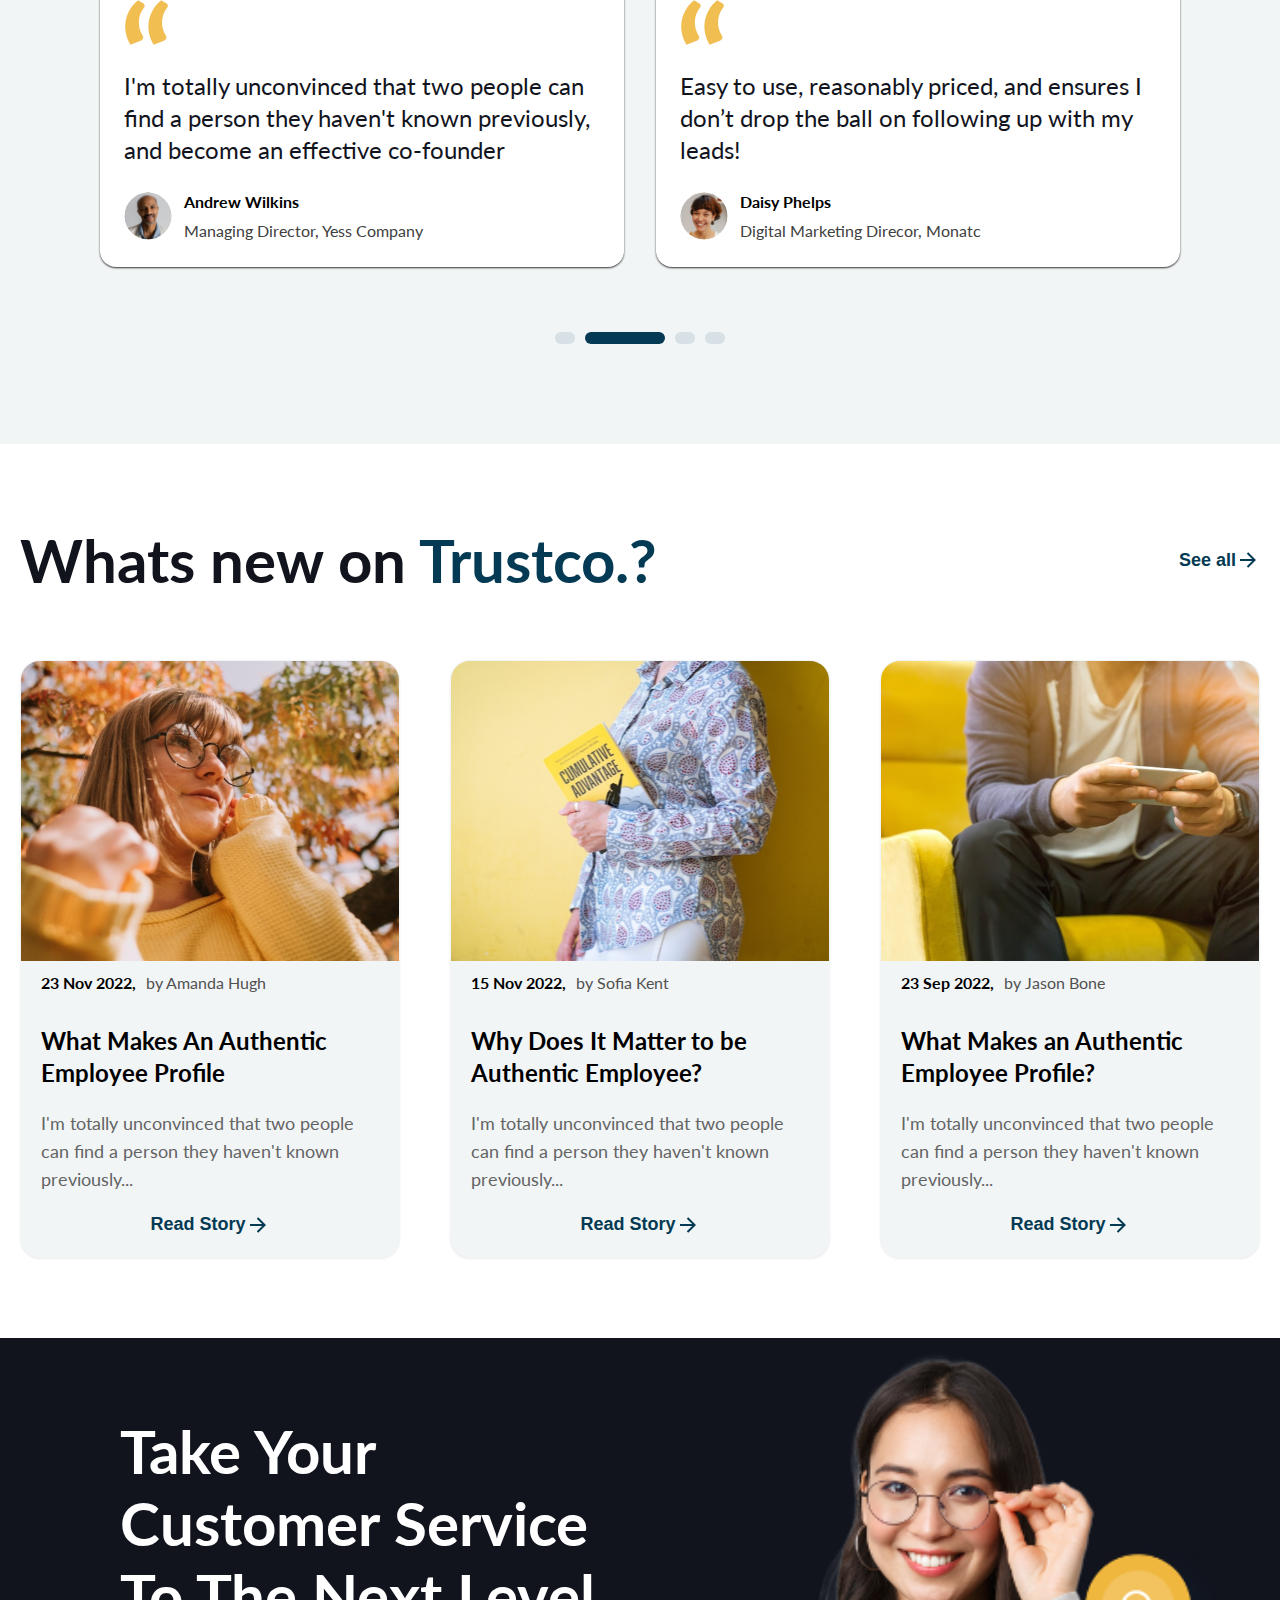
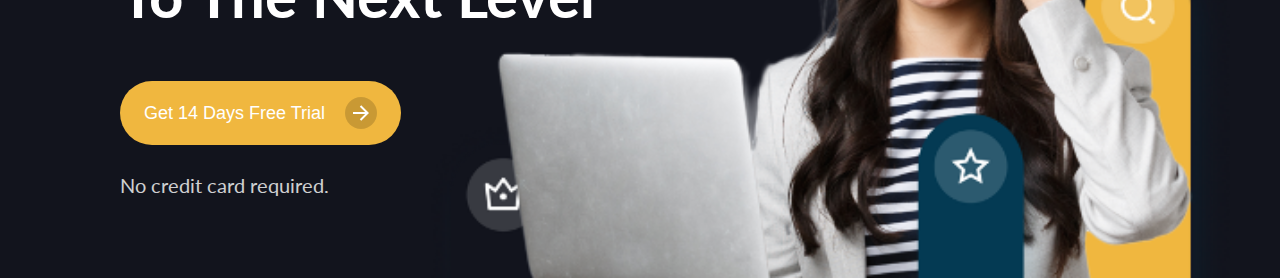
==== commit 7ca29bc6: "[TR-23] - CTA Banner Section added" ====
--- a/index.html
+++ b/index.html
@@ -404,6 +404,27 @@
         </button>
       </section>
       <!-- TR-21 - Blogs Section End -->
+      <!-- TR-23 - CTA Banner Section Start -->
+      <section class="cta-banner-section">
+        <div class="cta-content-wrapper">
+          <div class="cta-content">
+            <h2 class="cta-title">Take Your Customer Service To The Next Level</h2>
+
+            <div class="cta-description-container">
+              <button class="cta-btn">
+                <span>Get 14 Days Free Trial </span>
+                <img src="assets/cta-banner-section/right-arrow.svg" alt="Right Arrow"/>
+              </button>
+
+              <p class="cta-description">No credit card required.</p>
+            </div>
+          </div>
+          <div class="cta-img-container">
+            <img src="assets/cta-banner-section/cta-banner-section-img.png" alt="Cta Banner"/>
+          </div>
+        </div>
+      </section>
+      <!-- TR-23 - CTA Banner Section End -->
     </main>
     <footer></footer>
     <script type="module" src="/src/js/main.js"></script>
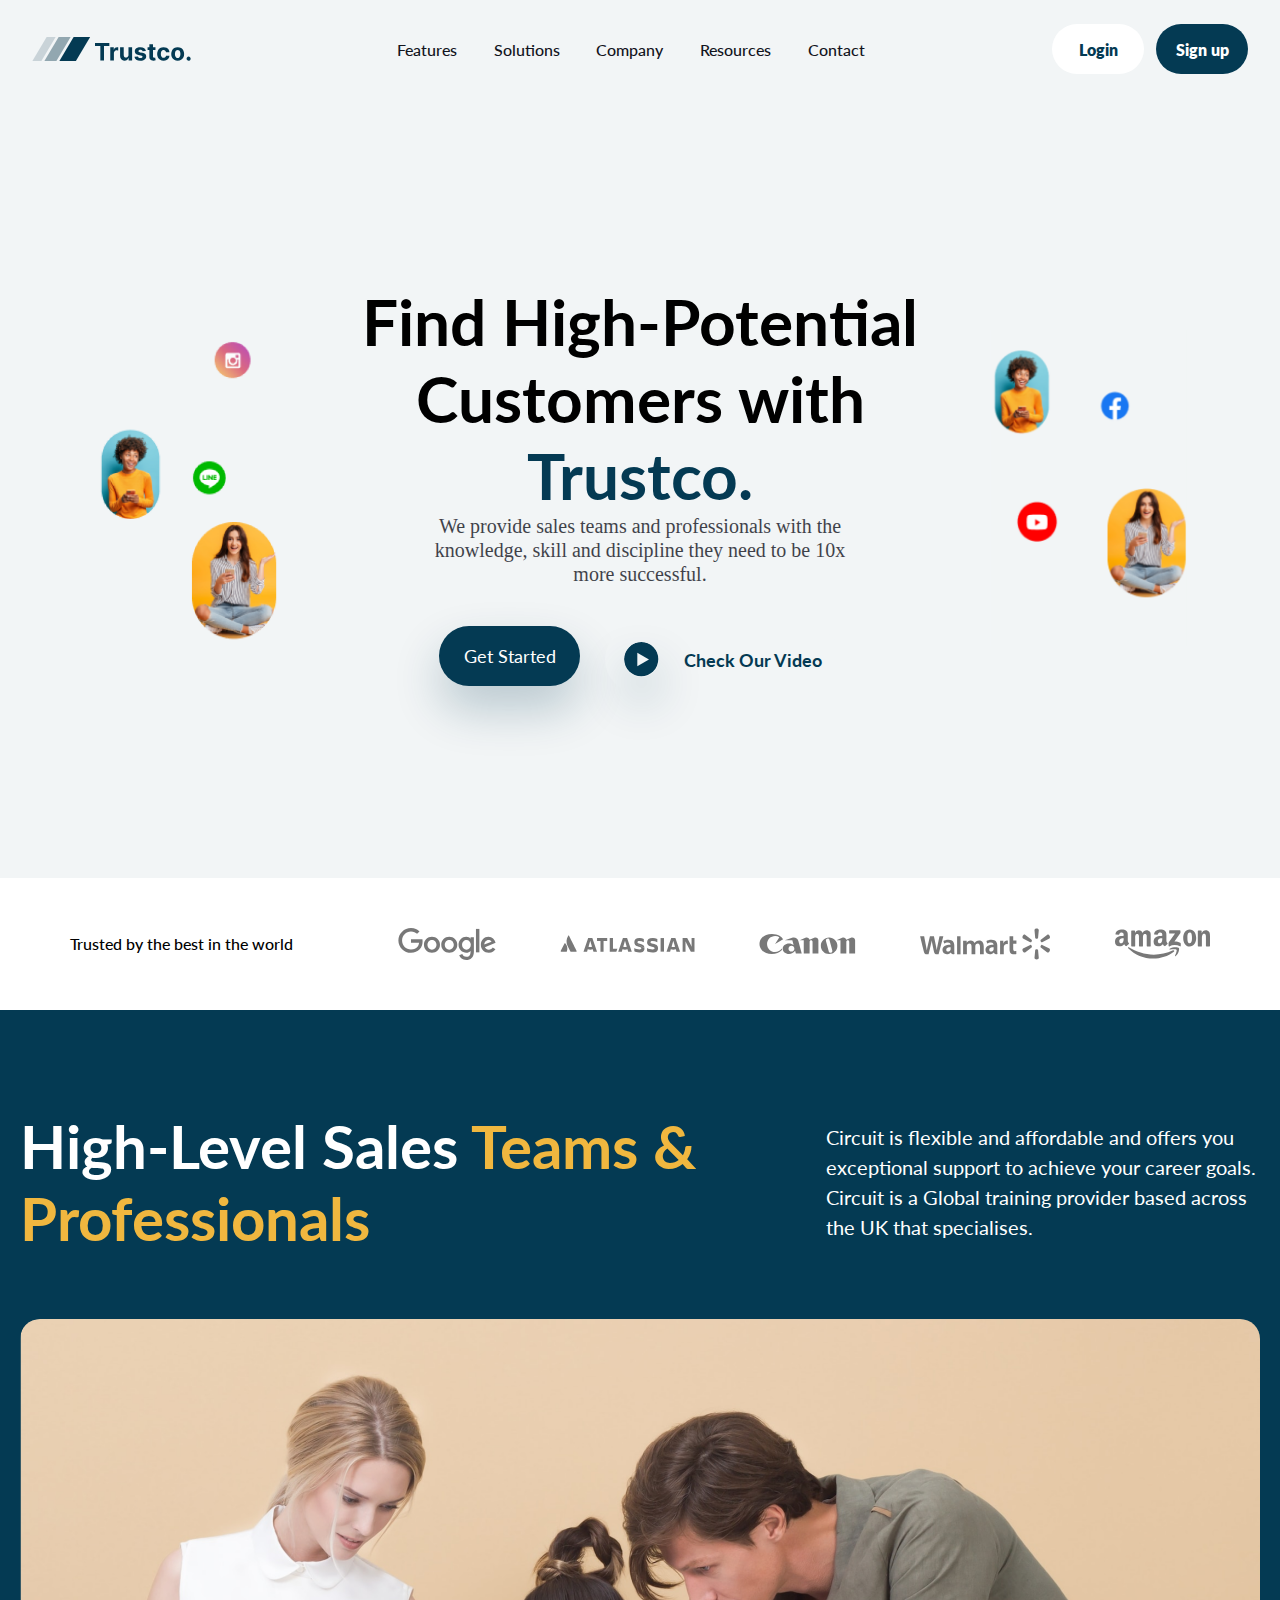
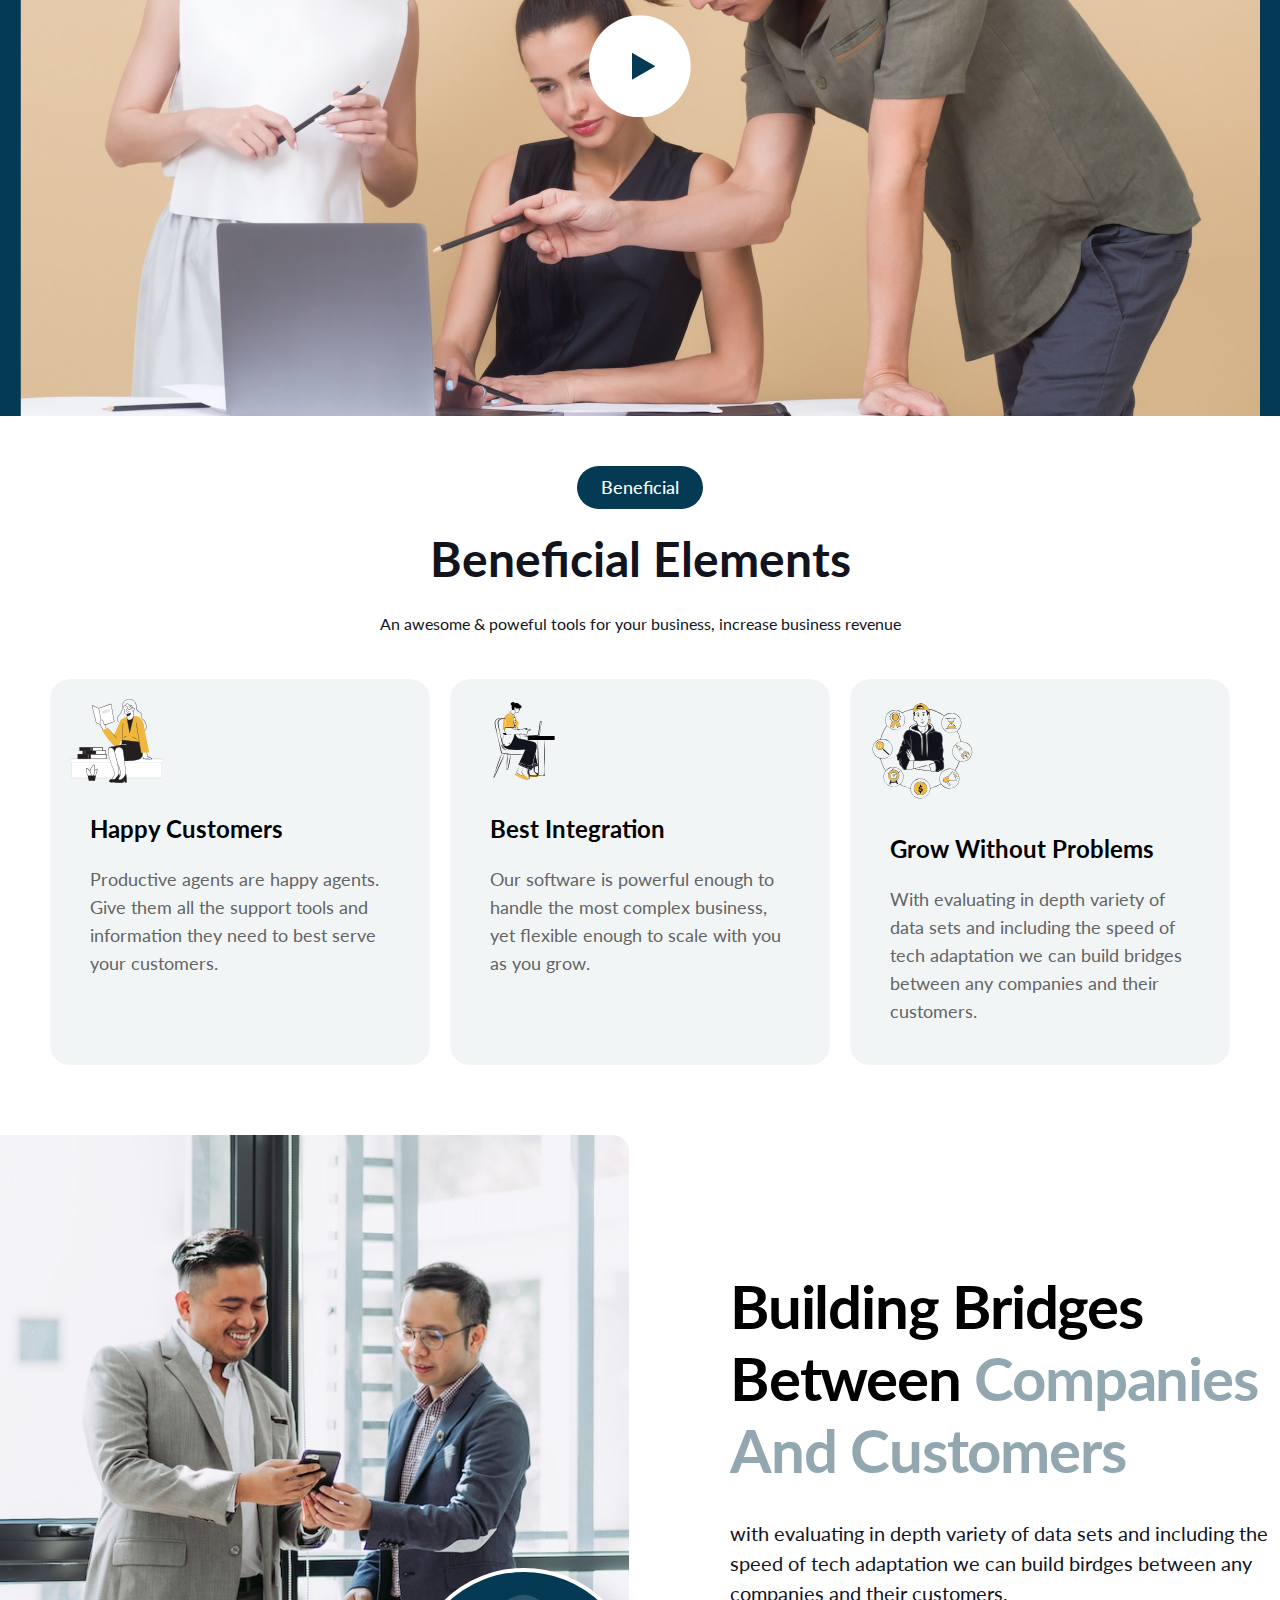
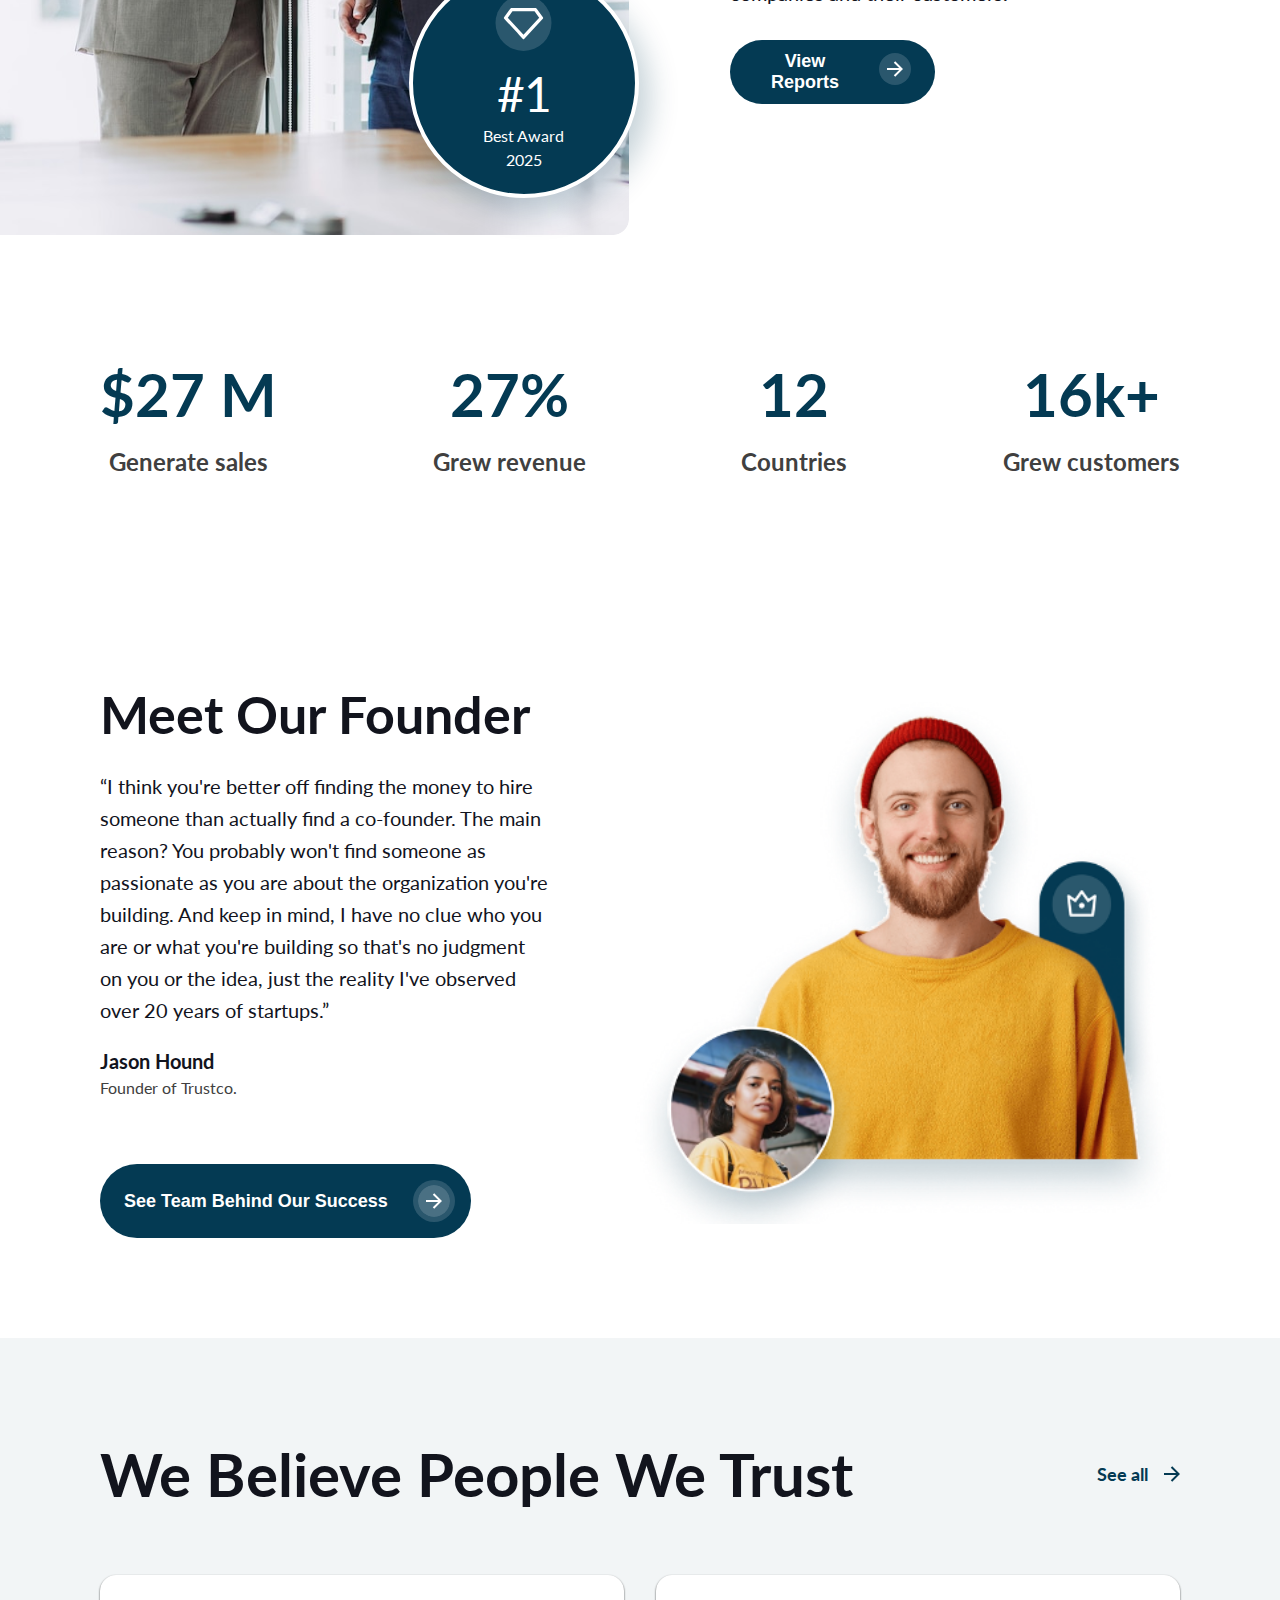
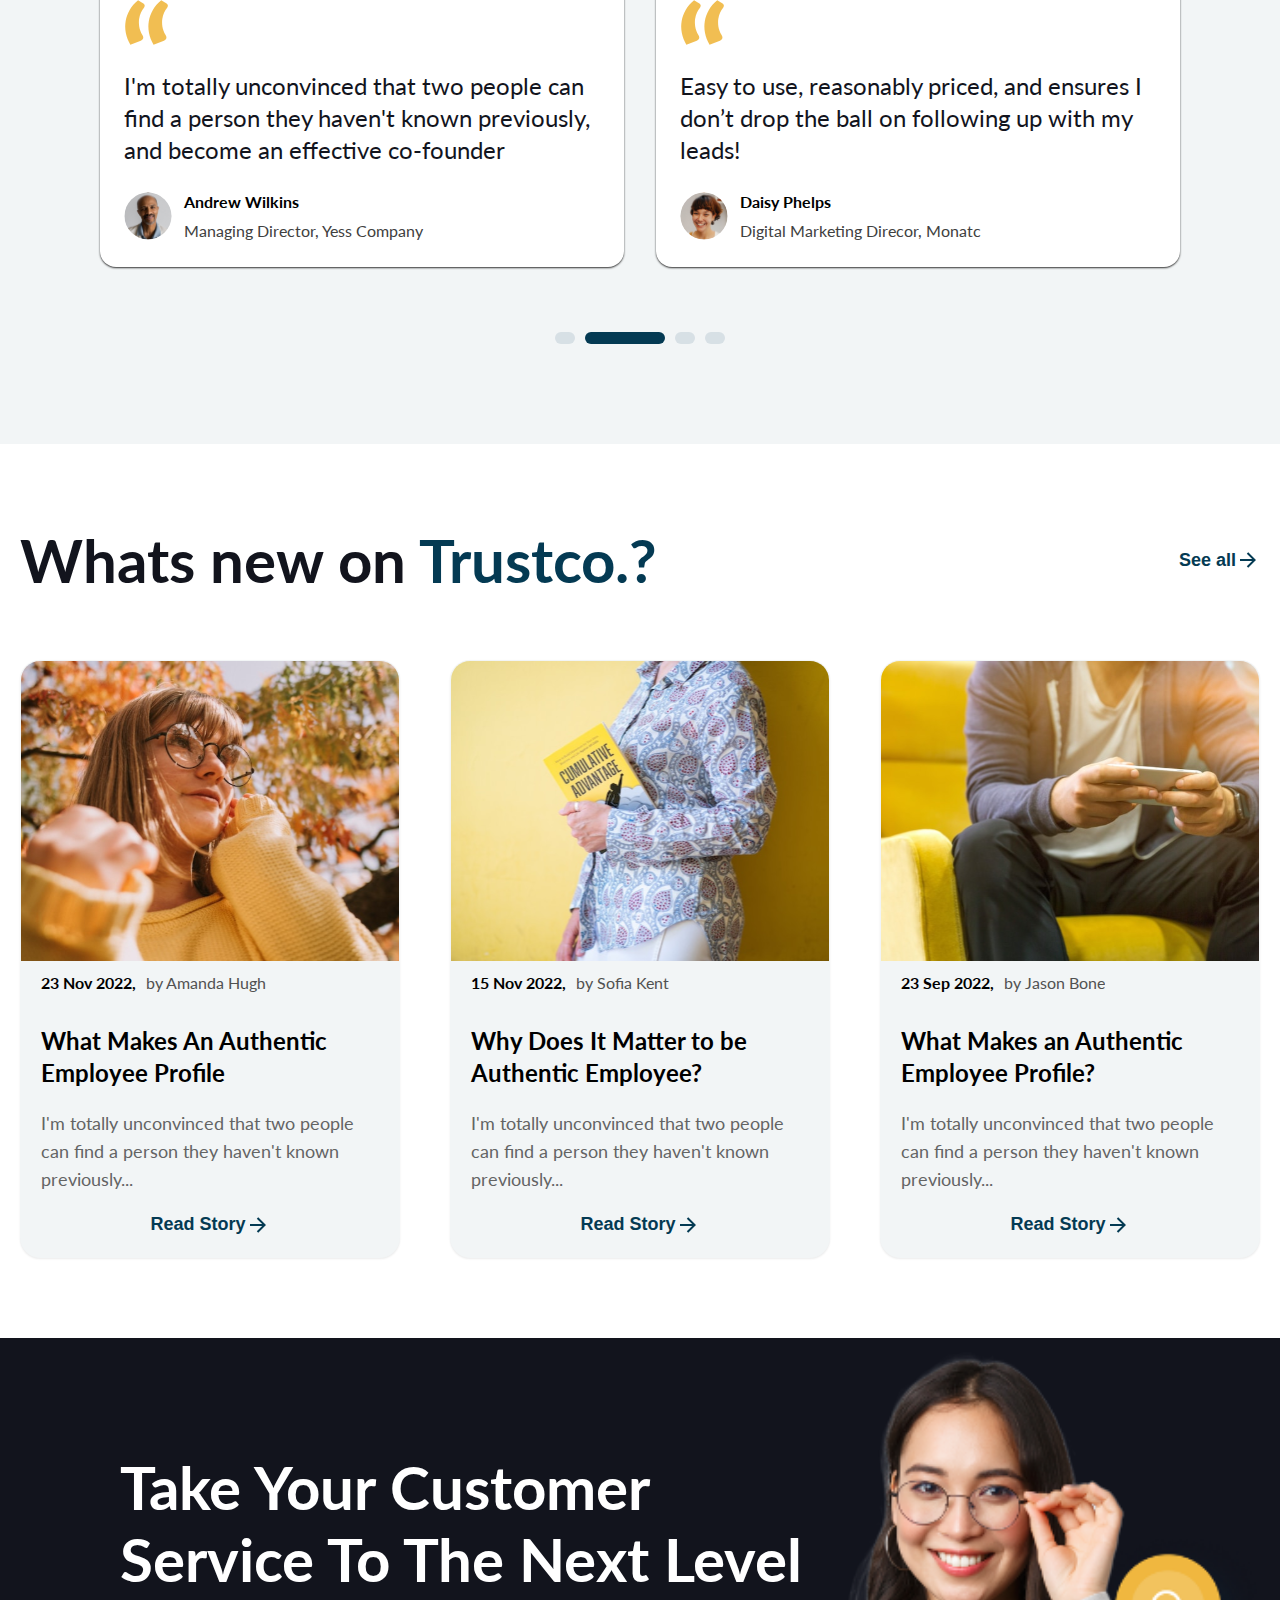
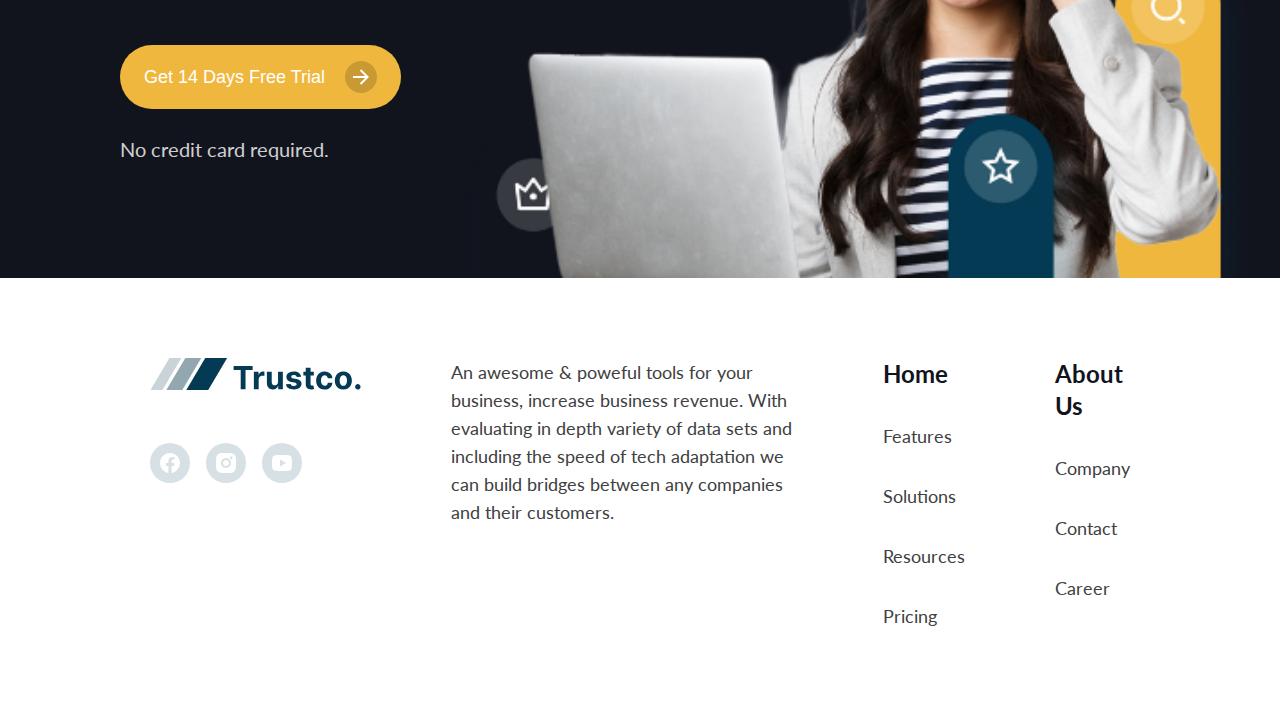
==== commit 3458c144: "[TR-25] - footer section added to the index.html page" ====
--- a/index.html
+++ b/index.html
@@ -426,7 +426,45 @@
       </section>
       <!-- TR-23 - CTA Banner Section End -->
     </main>
-    <footer></footer>
+    <footer>
+      <!-- TR-25 - Footer Section Start -->
+      <section class="footer-section">
+
+        <div class="footer-logo-container">
+          <a href="#"><img class="footer-trustco-logo" src="assets/trustco-logo.svg" alt="Trustco"/></a>
+          <div class="footer-logos">
+            <img class="mini-logo" src="assets/footer-section/facebook.svg" alt="Facebook"/>
+            <img class="mini-logo" src="assets/footer-section/instagram.svg" alt="Instagram"/>
+            <img class="mini-logo" src="assets/footer-section/youtube.svg" alt="Youtube"/>
+          </div>
+        </div>
+  
+        <div class="footer-text-container">
+          <p class="footer-text">
+            An awesome & poweful tools for your business, increase business revenue. 
+            With evaluating in depth variety of data sets and including the speed of tech 
+            adaptation we can build bridges between any companies and their customers.
+          </p>
+        </div>
+  
+        <div class="sections-part">
+          <h3 class="footer-title">Home</h3>
+          <p class="sections">Features</p>
+          <p class="sections">Solutions</p>
+          <p class="sections">Resources</p>
+          <p class="sections">Pricing</p>
+        </div>
+  
+        <div class="sections-part">
+          <h3 class="footer-title">About Us</h3>
+          <p class="sections">Company</p>
+          <a href="contact.html" class="sections">Contact</a>
+          <p class="sections">Career</p>
+        </div>
+
+      </section>
+      <!-- TR-25 - Footer Section End -->
+    </footer>
     <script type="module" src="/src/js/main.js"></script>
   </body>
 </html>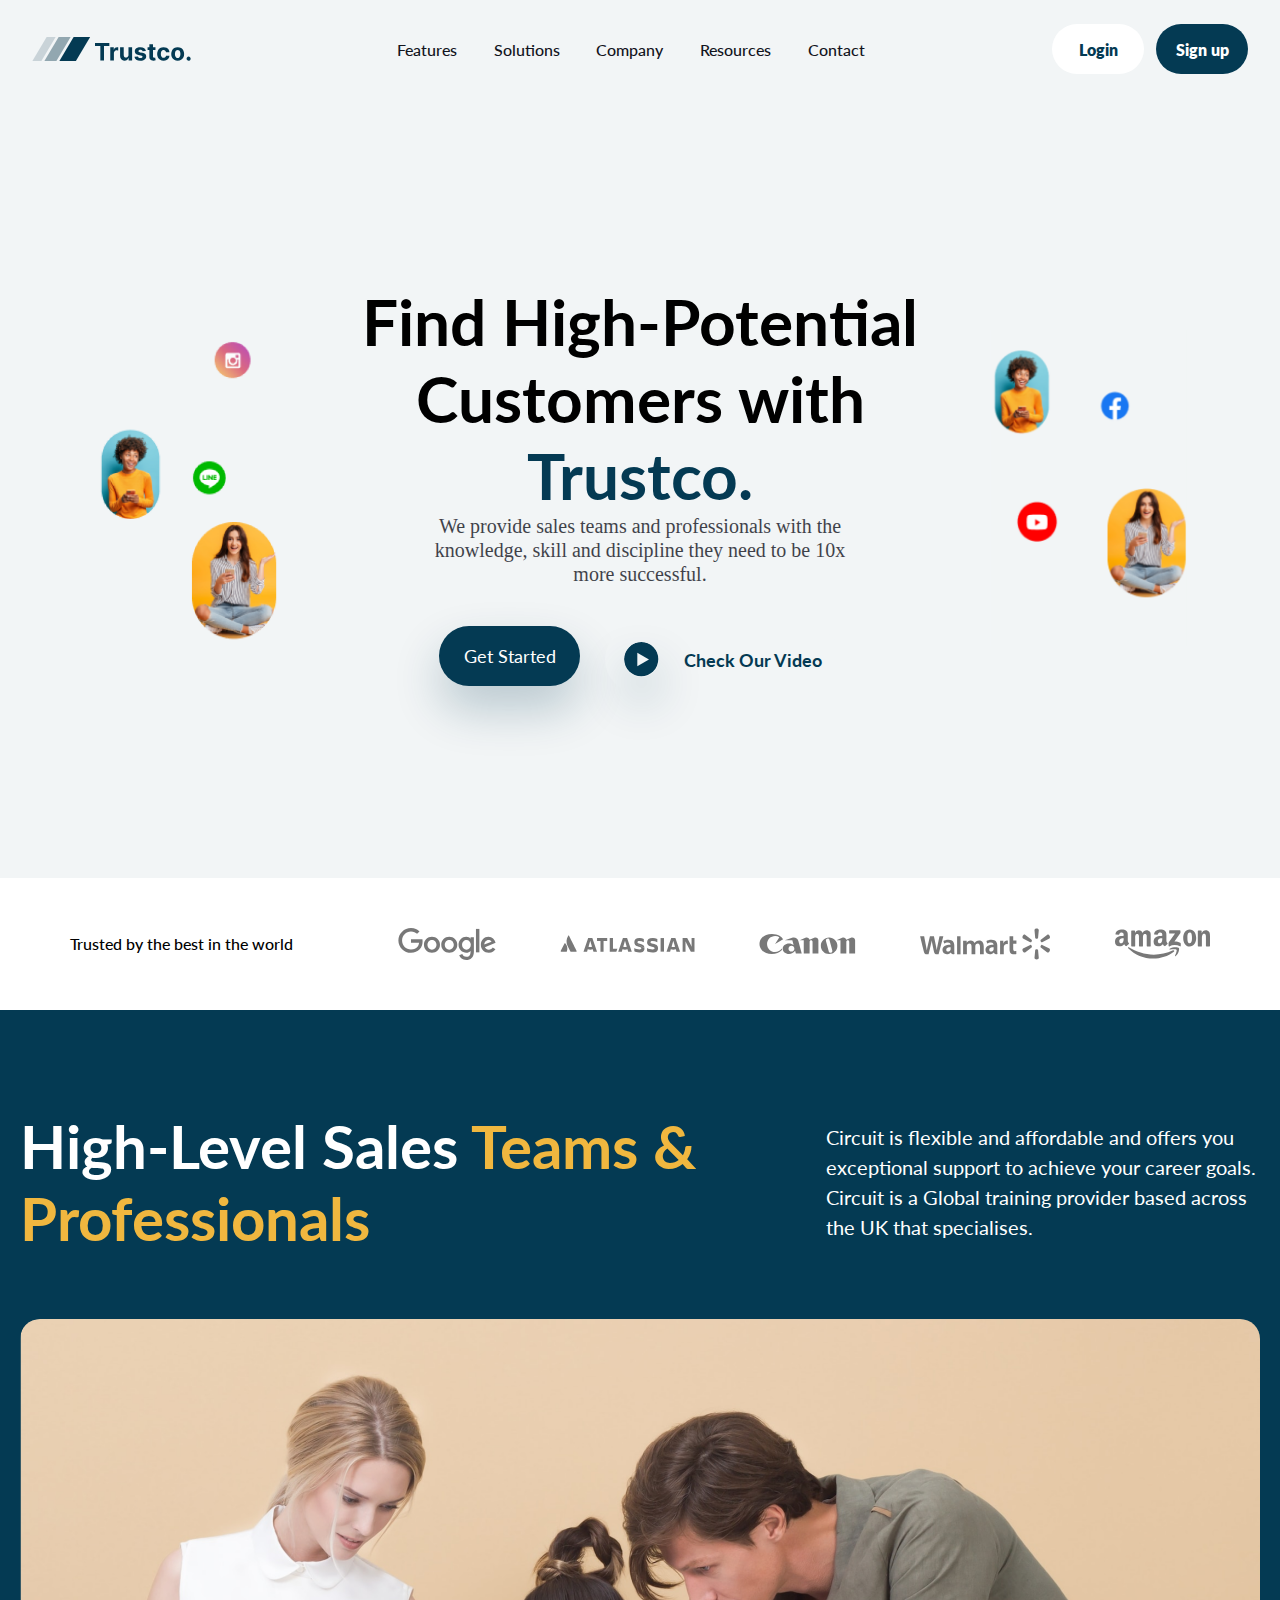
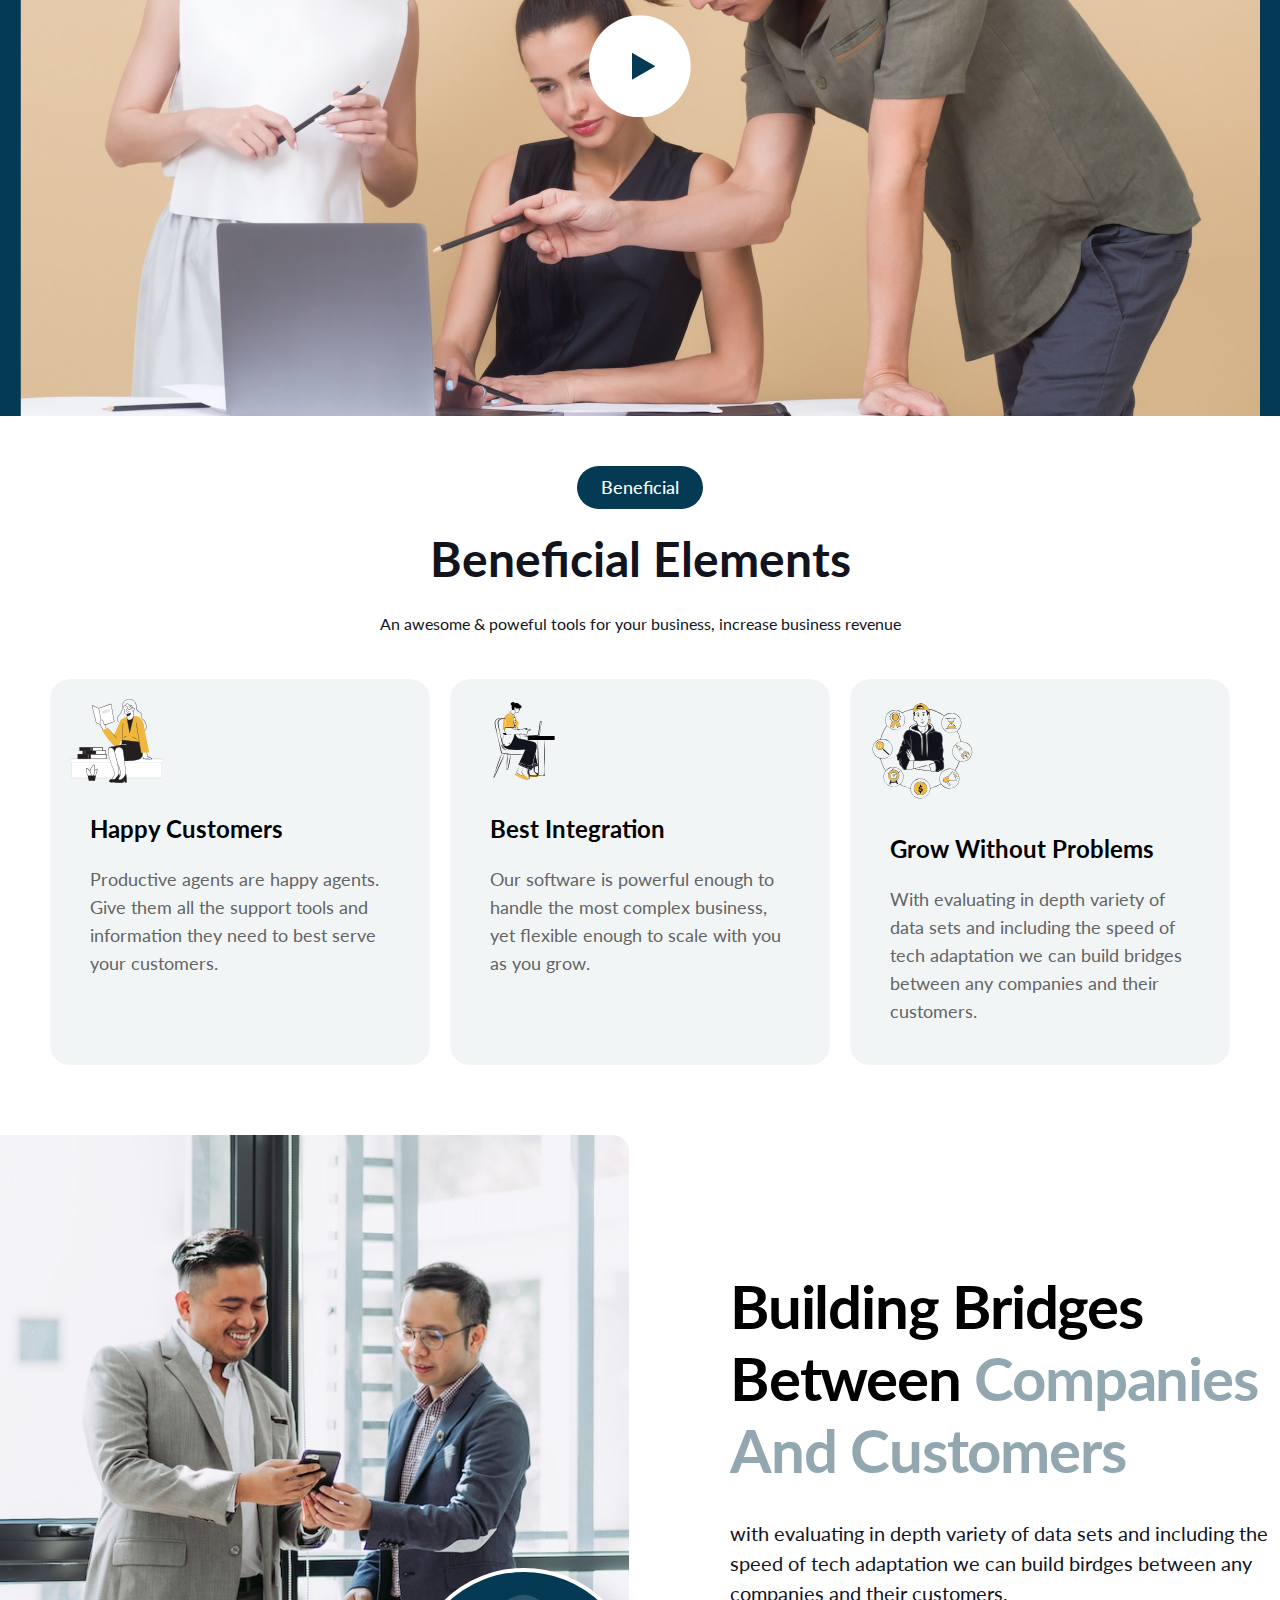
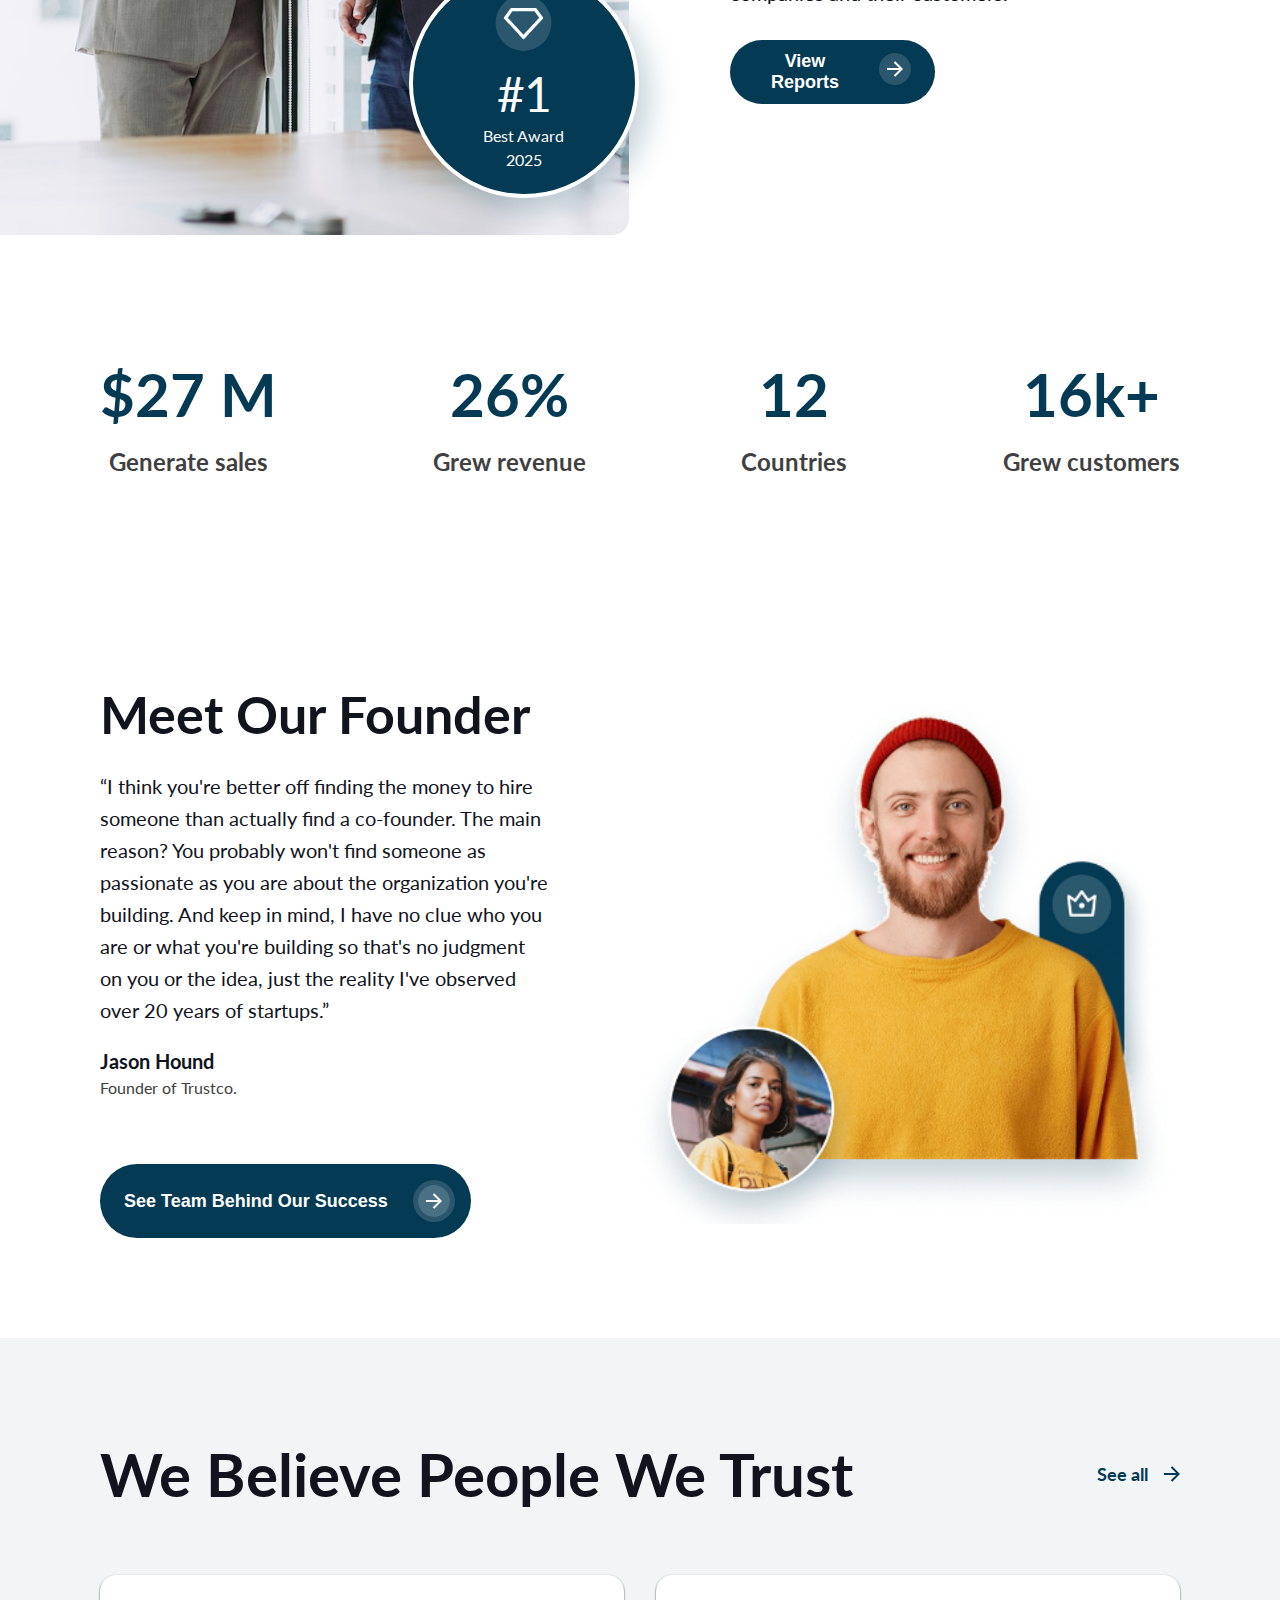
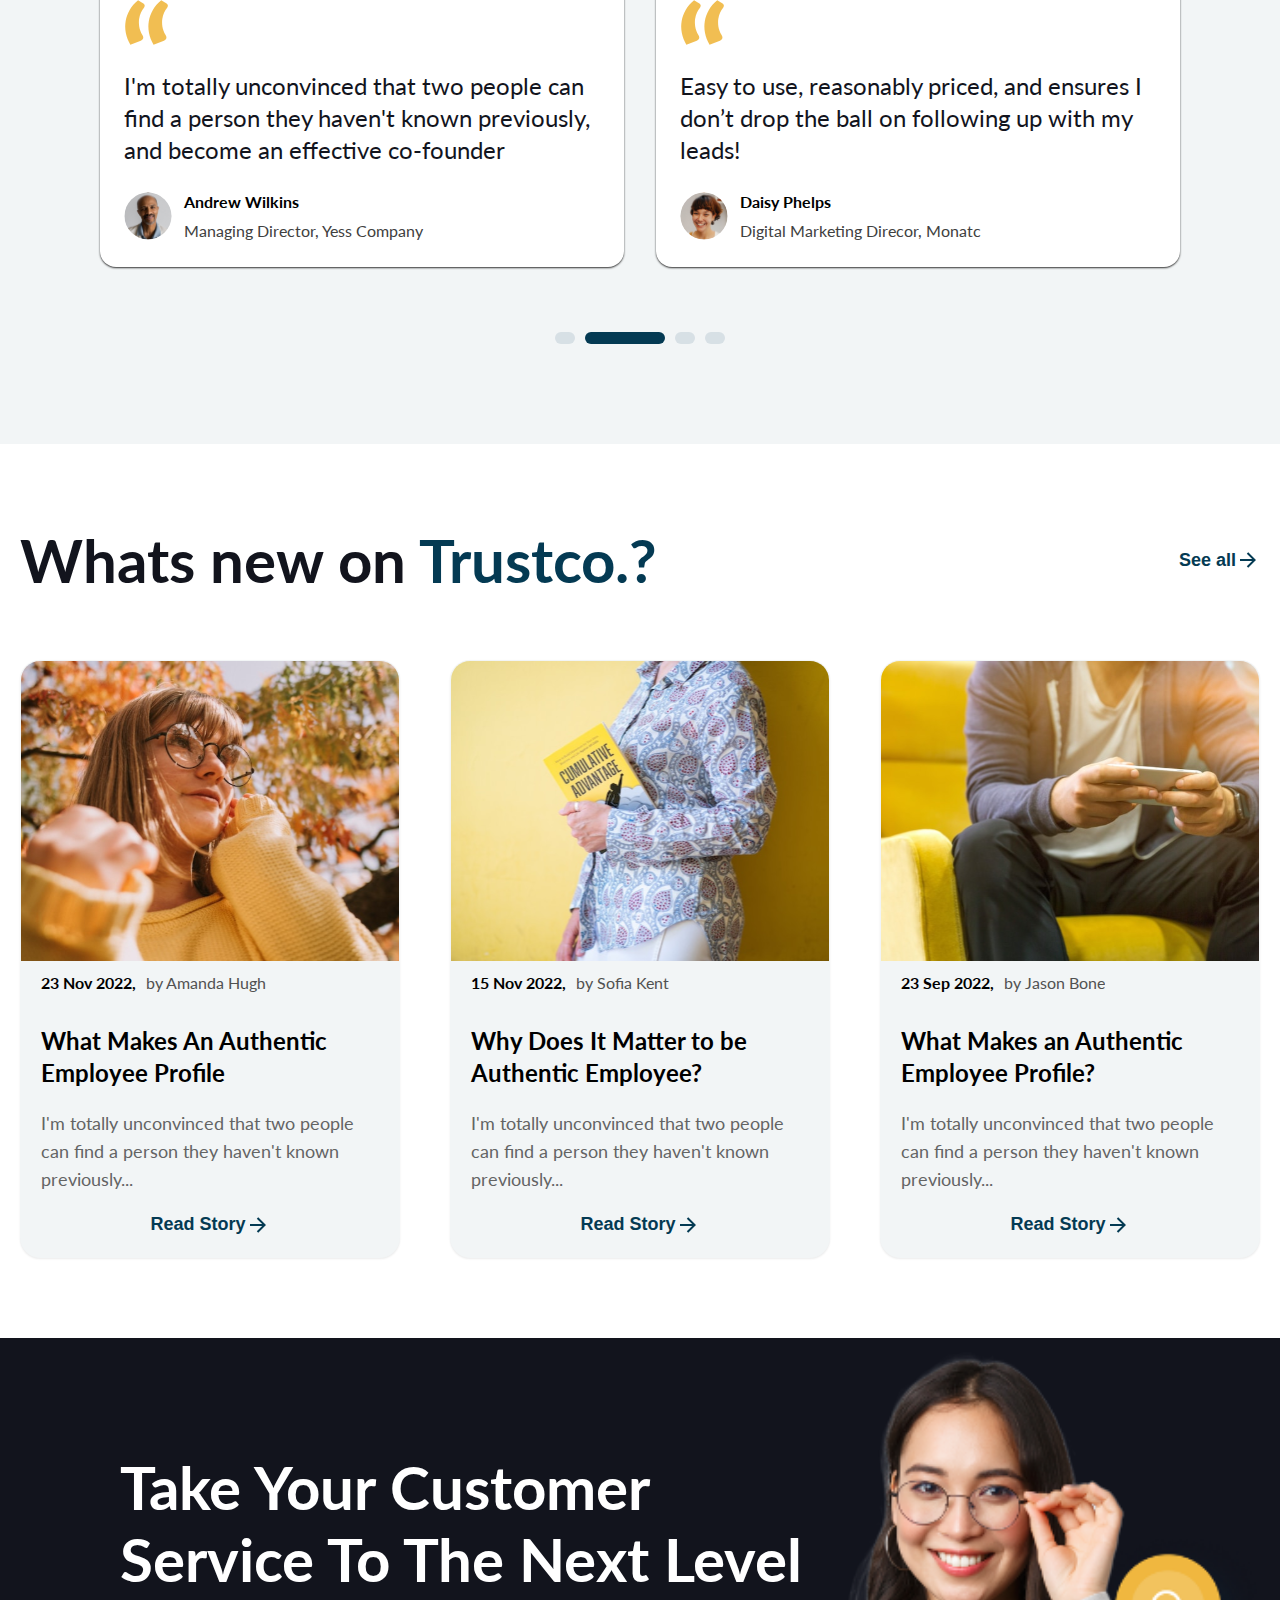
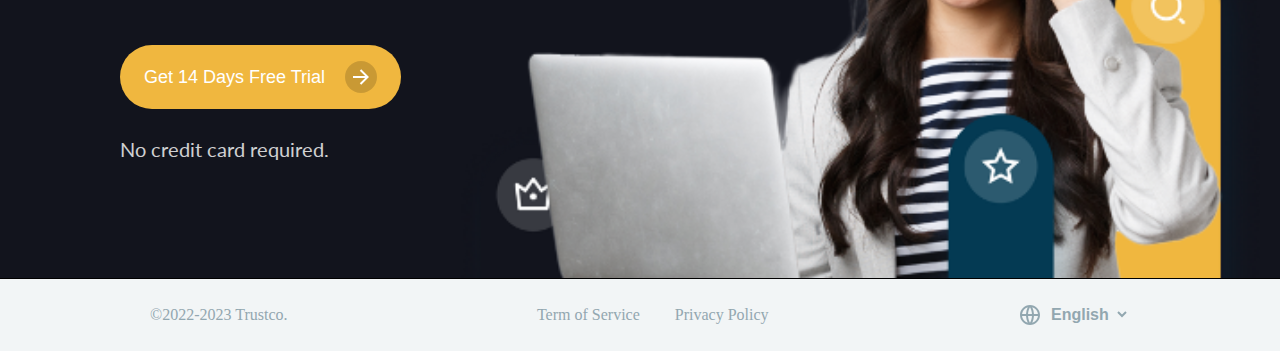
==== commit de5d15a6: "[TR-27] - site credits section added to the index.html" ====
--- a/index.html
+++ b/index.html
@@ -427,43 +427,27 @@
       <!-- TR-23 - CTA Banner Section End -->
     </main>
     <footer>
-      <!-- TR-25 - Footer Section Start -->
-      <section class="footer-section">
-
-        <div class="footer-logo-container">
-          <a href="#"><img class="footer-trustco-logo" src="assets/trustco-logo.svg" alt="Trustco"/></a>
-          <div class="footer-logos">
-            <img class="mini-logo" src="assets/footer-section/facebook.svg" alt="Facebook"/>
-            <img class="mini-logo" src="assets/footer-section/instagram.svg" alt="Instagram"/>
-            <img class="mini-logo" src="assets/footer-section/youtube.svg" alt="Youtube"/>
-          </div>
-        </div>
-  
-        <div class="footer-text-container">
-          <p class="footer-text">
-            An awesome & poweful tools for your business, increase business revenue. 
-            With evaluating in depth variety of data sets and including the speed of tech 
-            adaptation we can build bridges between any companies and their customers.
-          </p>
-        </div>
-  
-        <div class="sections-part">
-          <h3 class="footer-title">Home</h3>
-          <p class="sections">Features</p>
-          <p class="sections">Solutions</p>
-          <p class="sections">Resources</p>
-          <p class="sections">Pricing</p>
-        </div>
-  
-        <div class="sections-part">
-          <h3 class="footer-title">About Us</h3>
-          <p class="sections">Company</p>
-          <a href="contact.html" class="sections">Contact</a>
-          <p class="sections">Career</p>
-        </div>
-
+      <!-- TR-27 - Site Credits Section Start -->
+      <section class="site-credits-section">
+        <div>
+          <p class="trustco-text">©2022-2023 Trustco.</p>
+        </div>
+        <div class="links-container">
+          <p class="link">Term of Service</p>
+          <p class="link">Privacy Policy</p>
+        </div>
+        <div class="language-switcher-container">
+          <img class="globe-icon" src="assets/site-credits-section/globe-icon.svg" alt="Globe"/>
+          <select class="language-switcher">
+            <option value="en">English</option>
+            <option value="tr">Turkish</option>
+            <option value="es">Spanish</option>
+            <option value="fr">French</option>
+            <option value="de">German</option>
+          </select>
+        </div>
       </section>
-      <!-- TR-25 - Footer Section End -->
+      <!-- TR-27 - Site Credits Section  End -->
     </footer>
     <script type="module" src="/src/js/main.js"></script>
   </body>
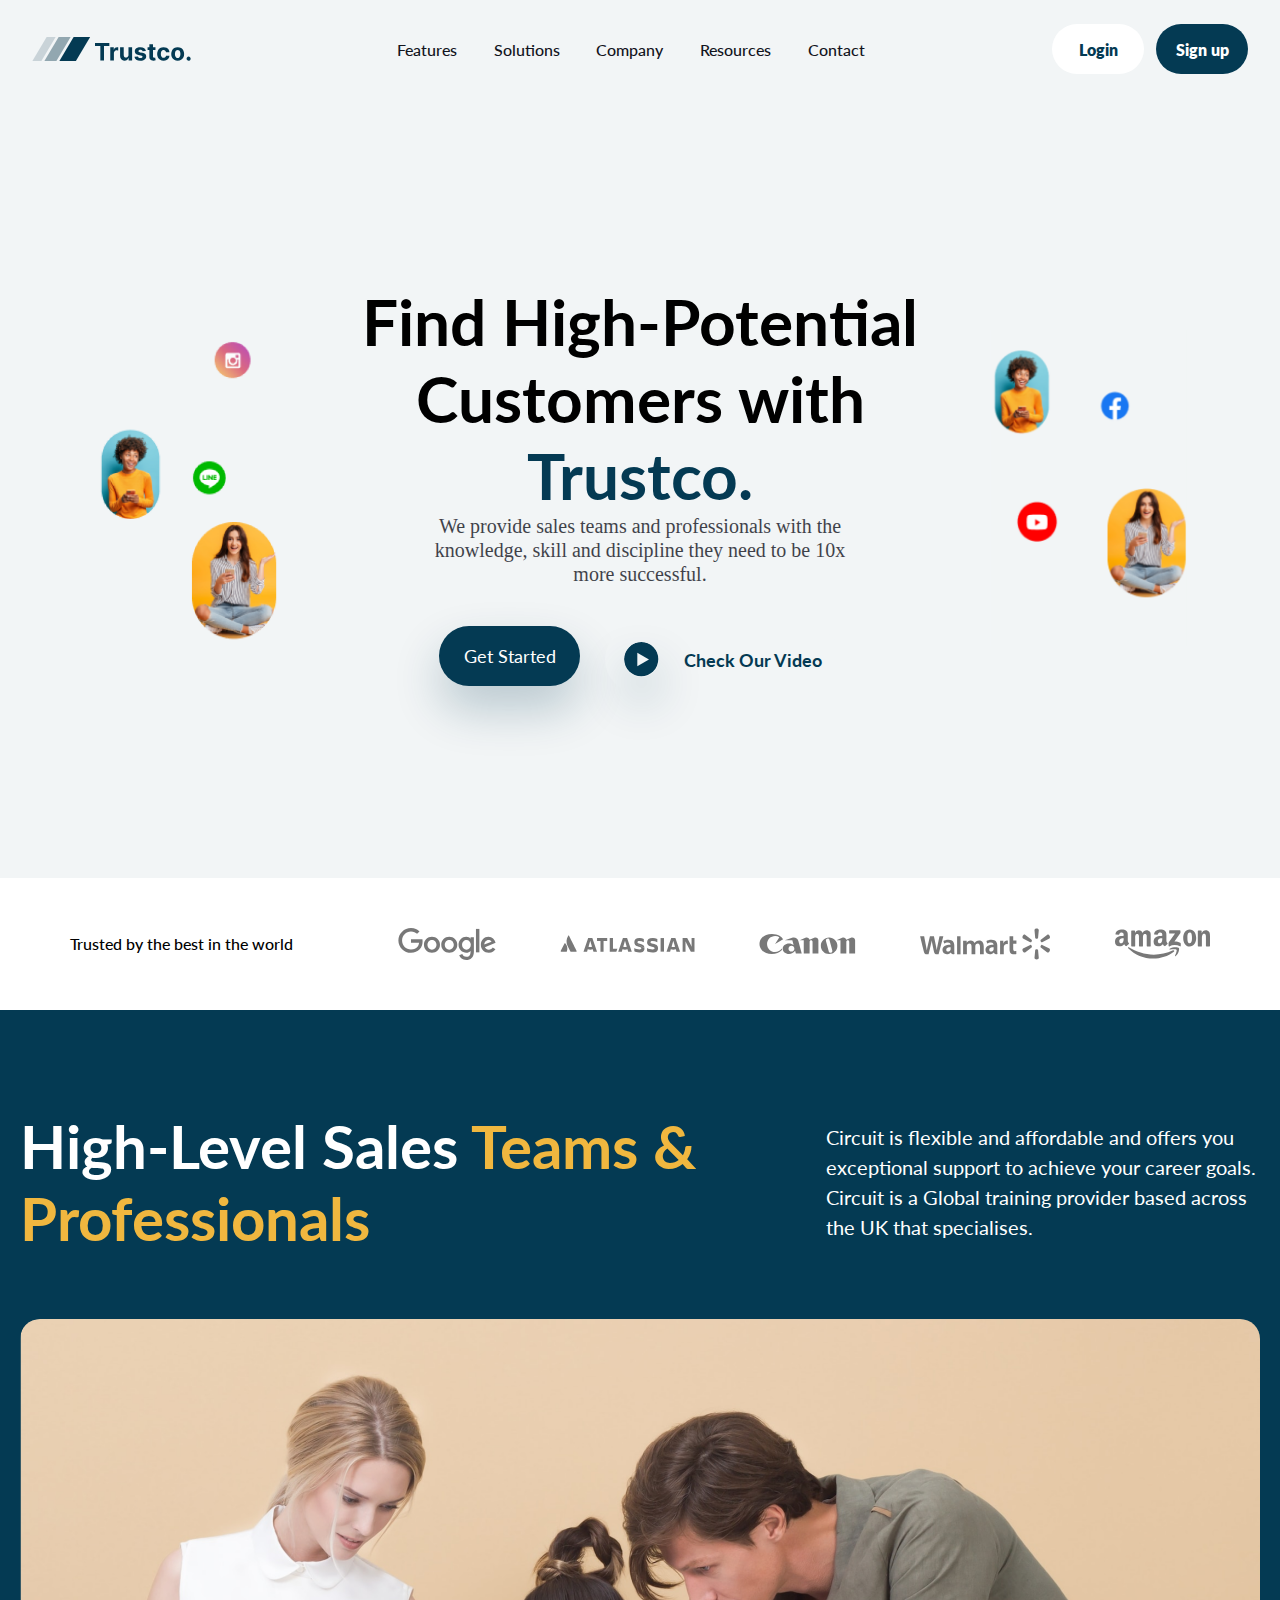
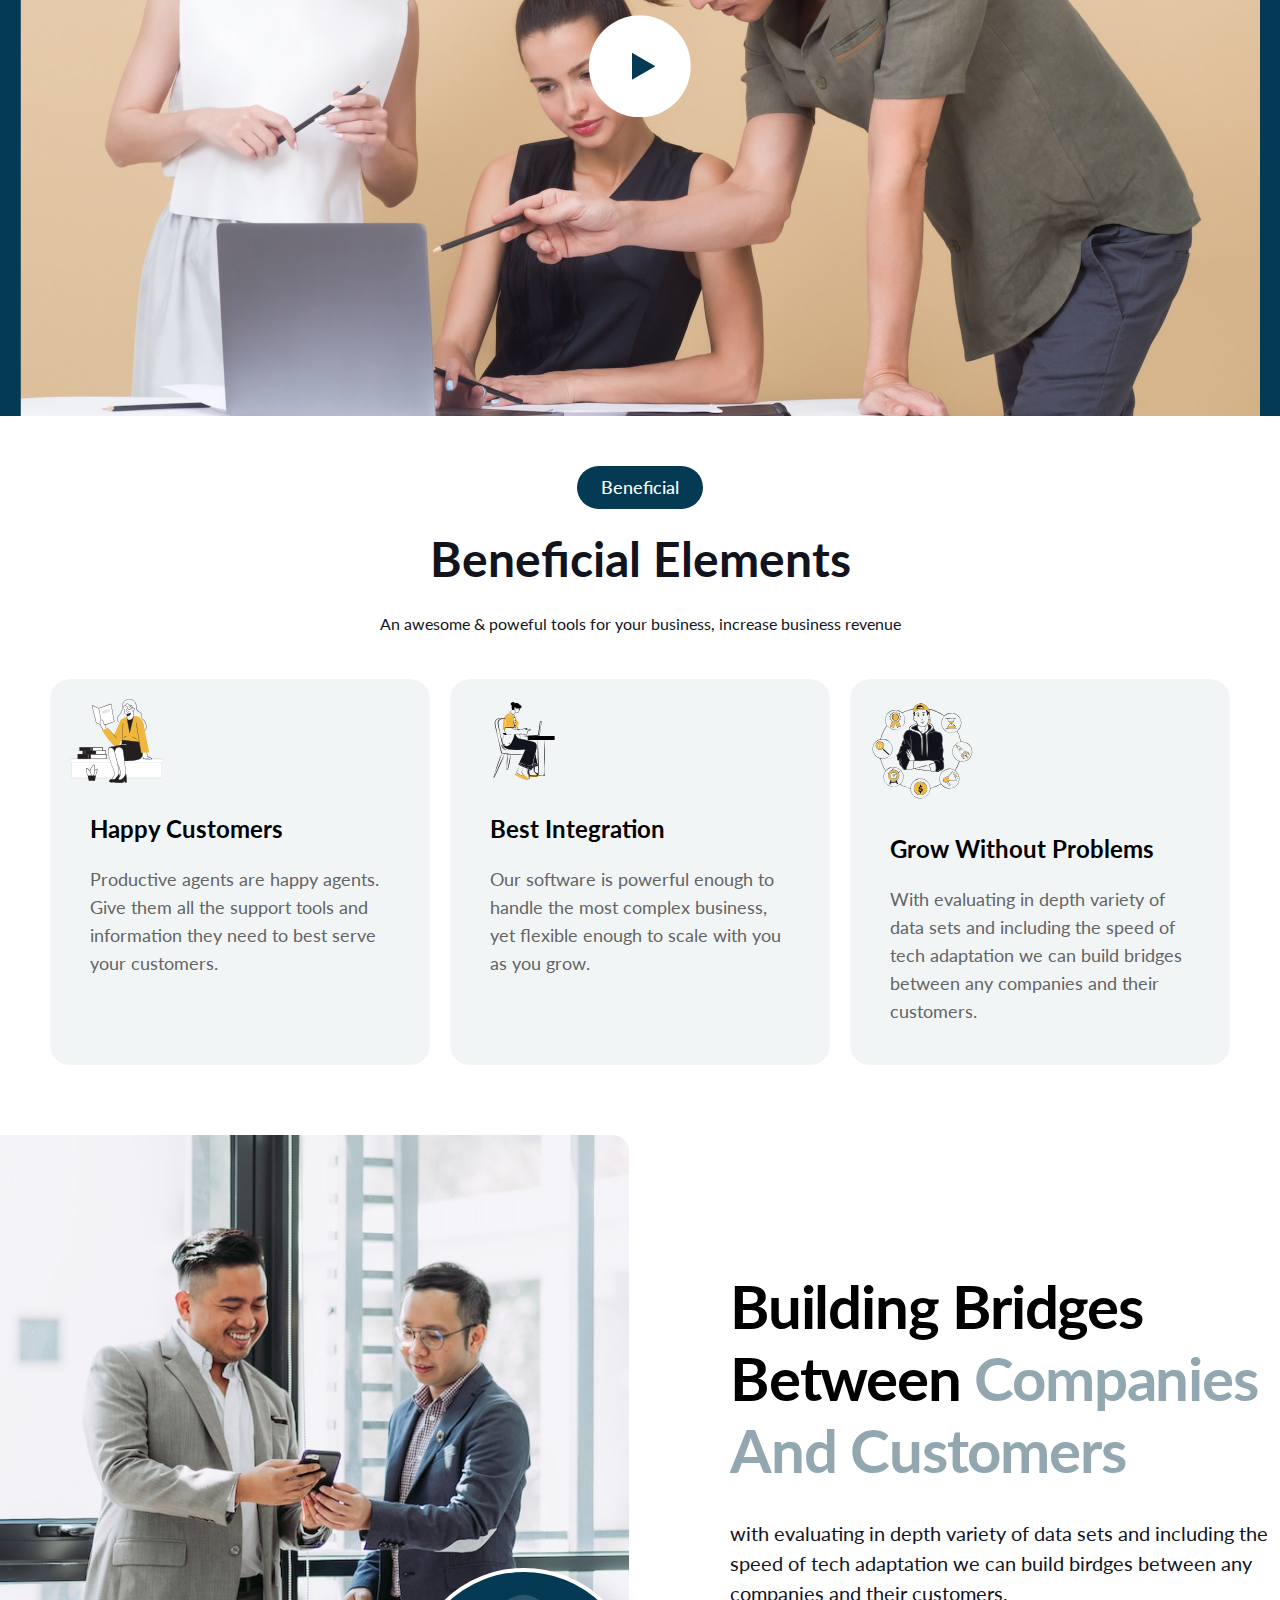
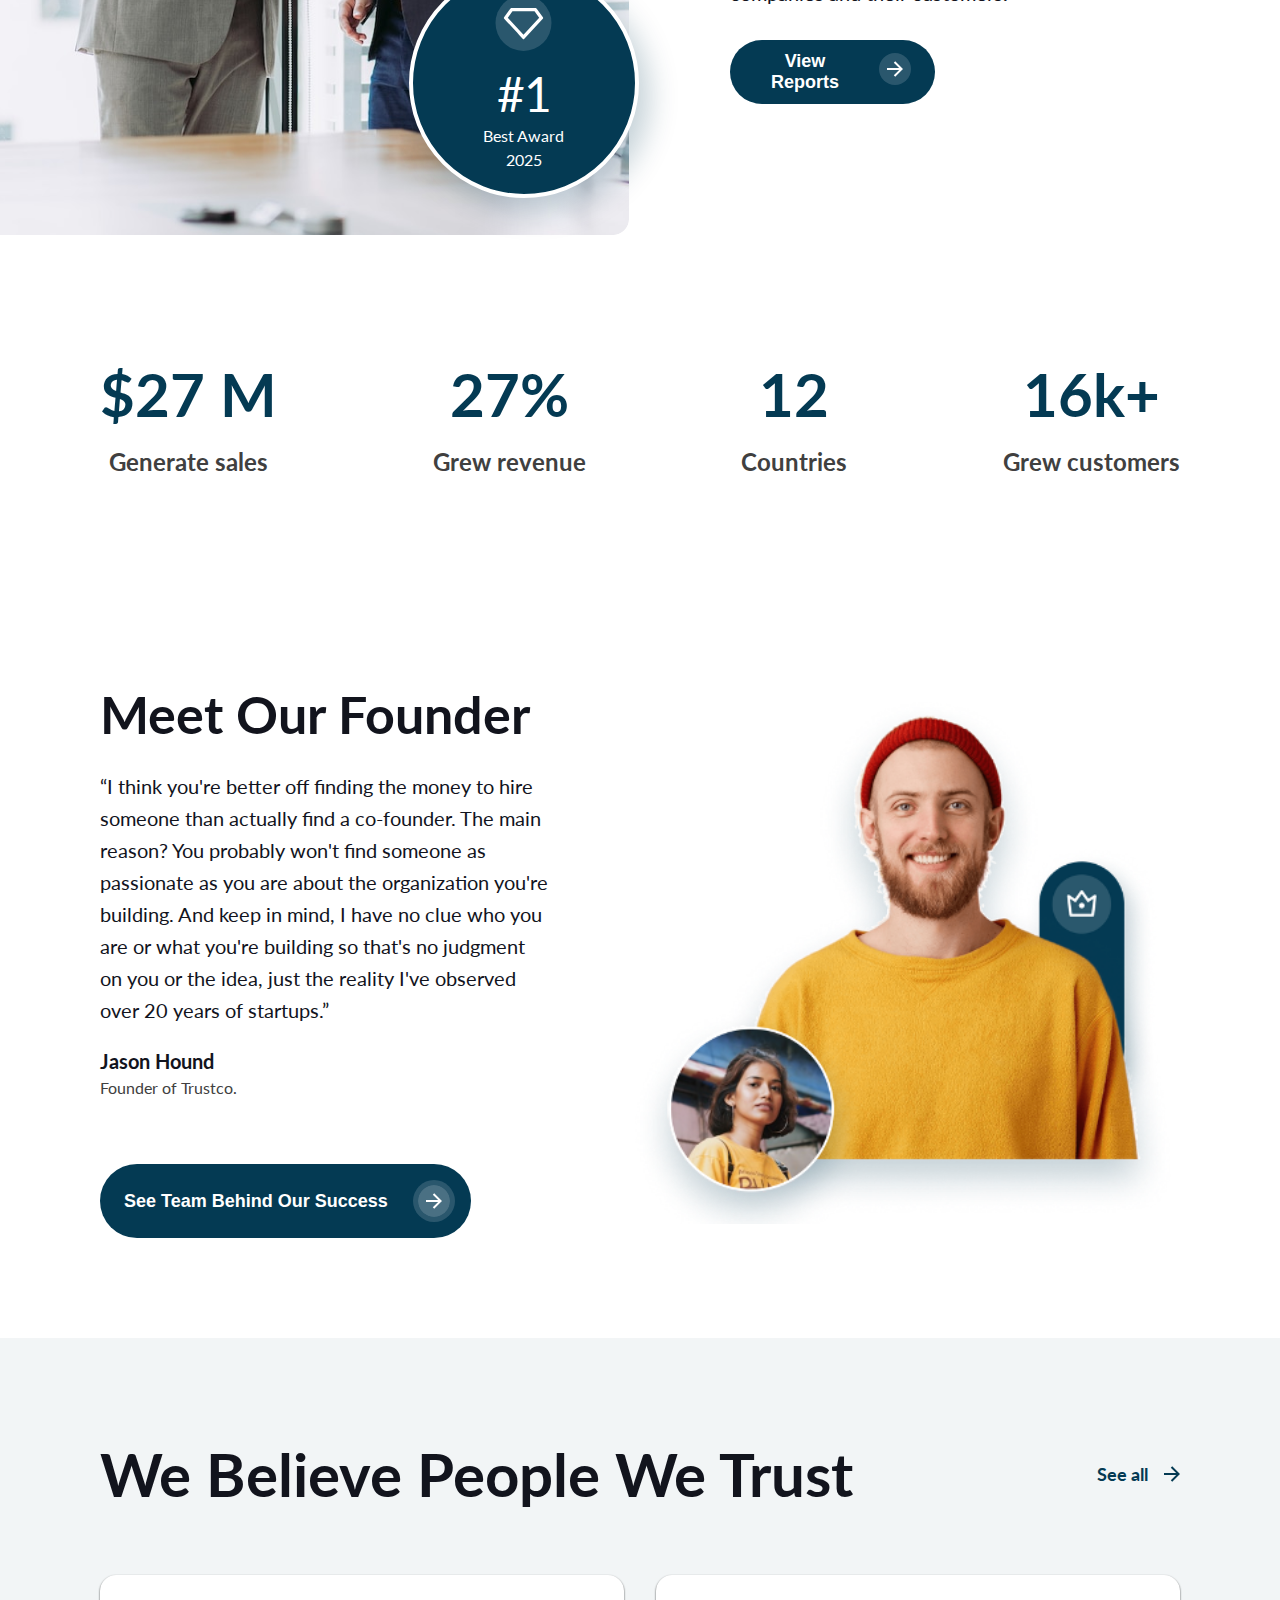
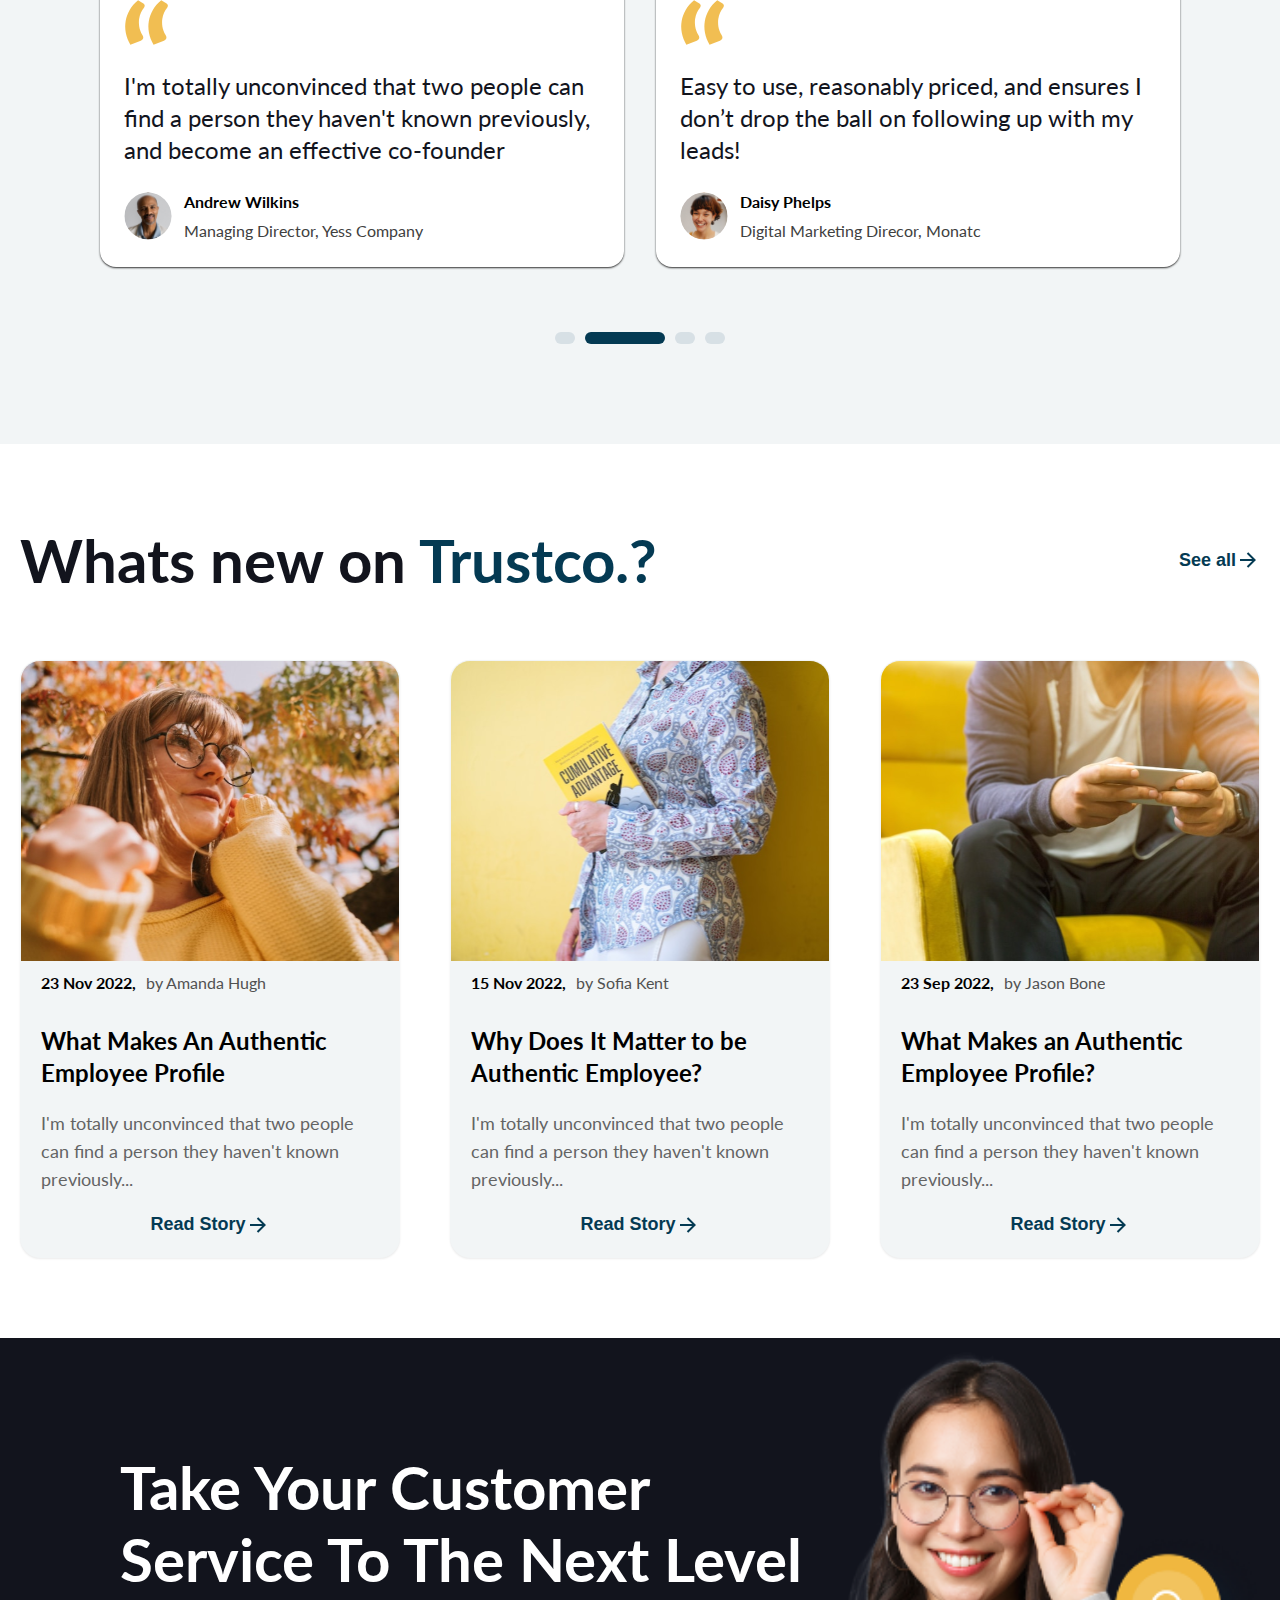
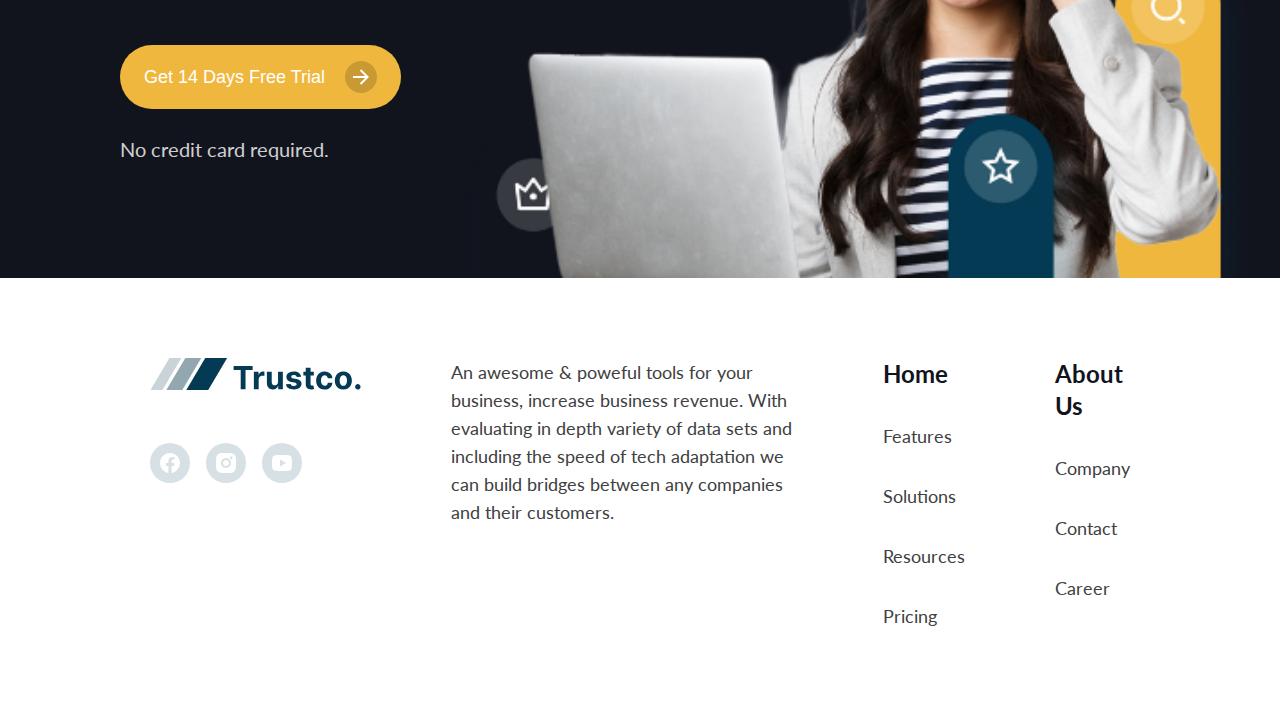
==== commit 82953fdf: "Merge pull request #14 from Nehir0109/nehir/TR-25-footer-section" ====
--- a/index.html
+++ b/index.html
@@ -427,27 +427,45 @@
       <!-- TR-23 - CTA Banner Section End -->
     </main>
     <footer>
-      <!-- TR-27 - Site Credits Section Start -->
-      <section class="site-credits-section">
-        <div>
-          <p class="trustco-text">©2022-2023 Trustco.</p>
-        </div>
-        <div class="links-container">
-          <p class="link">Term of Service</p>
-          <p class="link">Privacy Policy</p>
-        </div>
-        <div class="language-switcher-container">
-          <img class="globe-icon" src="assets/site-credits-section/globe-icon.svg" alt="Globe"/>
-          <select class="language-switcher">
-            <option value="en">English</option>
-            <option value="tr">Turkish</option>
-            <option value="es">Spanish</option>
-            <option value="fr">French</option>
-            <option value="de">German</option>
-          </select>
-        </div>
+      <!-- TR-25 - Footer Section Start -->
+      <section class="footer-section">
+
+        <div class="footer-logo-container">
+          <a href="#"><img class="footer-trustco-logo" src="assets/trustco-logo.svg" alt="Trustco"/></a>
+          <div class="footer-logos">
+            <img class="mini-logo" src="assets/footer-section/facebook.svg" alt="Facebook"/>
+            <img class="mini-logo" src="assets/footer-section/instagram.svg" alt="Instagram"/>
+            <img class="mini-logo" src="assets/footer-section/youtube.svg" alt="Youtube"/>
+          </div>
+        </div>
+  
+        <div class="footer-text-container">
+          <p class="footer-text">
+            An awesome & poweful tools for your business, increase business revenue. 
+            With evaluating in depth variety of data sets and including the speed of tech 
+            adaptation we can build bridges between any companies and their customers.
+          </p>
+        </div>
+
+        <div class="sections-part">
+          <div class="sections-left">
+            <h3 class="footer-title">Home</h3>
+            <p class="sections">Features</p>
+            <p class="sections">Solutions</p>
+            <p class="sections">Resources</p>
+            <p class="sections">Pricing</p>
+          </div>
+    
+          <div class="sections-right">
+            <h3 class="footer-title">About Us</h3>
+            <p class="sections">Company</p>
+            <a href="contact.html" class="sections">Contact</a>
+            <p class="sections">Career</p>
+          </div>
+        </div>
+
       </section>
-      <!-- TR-27 - Site Credits Section  End -->
+      <!-- TR-25 - Footer Section End -->
     </footer>
     <script type="module" src="/src/js/main.js"></script>
   </body>
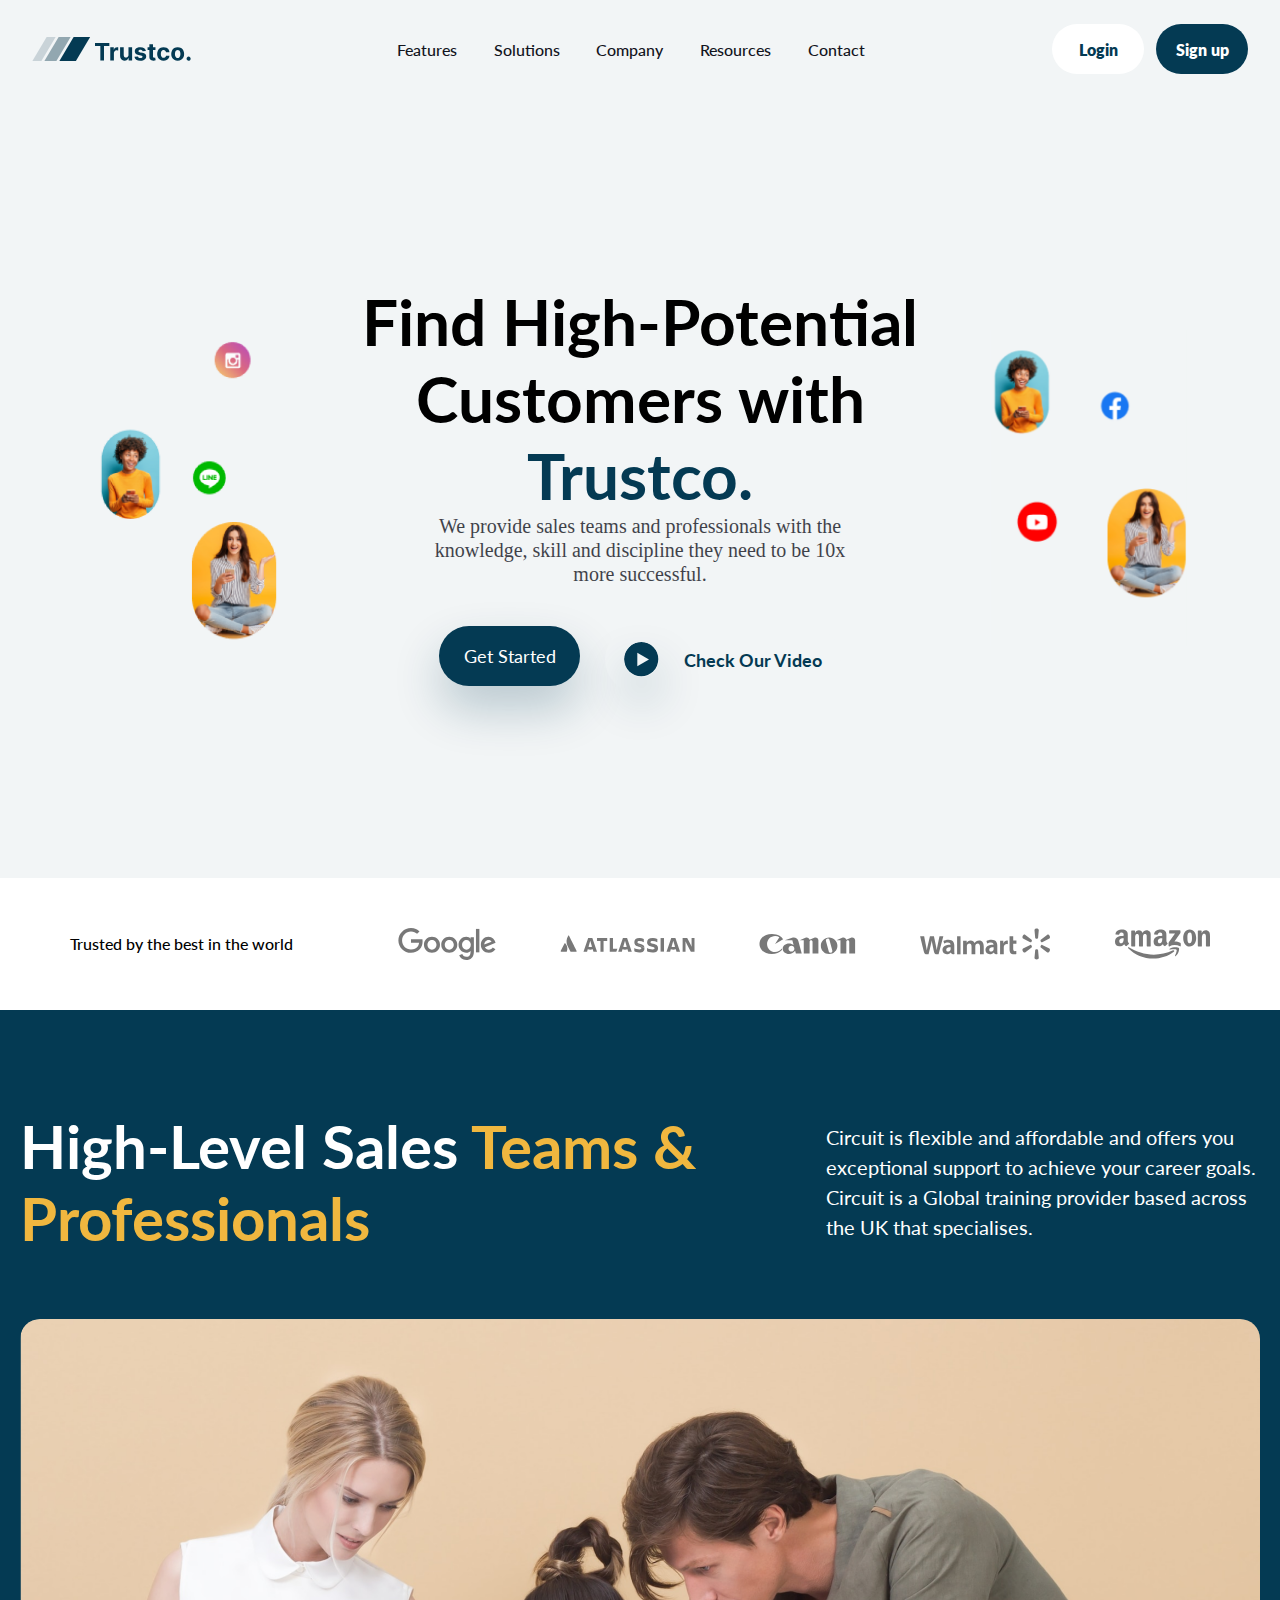
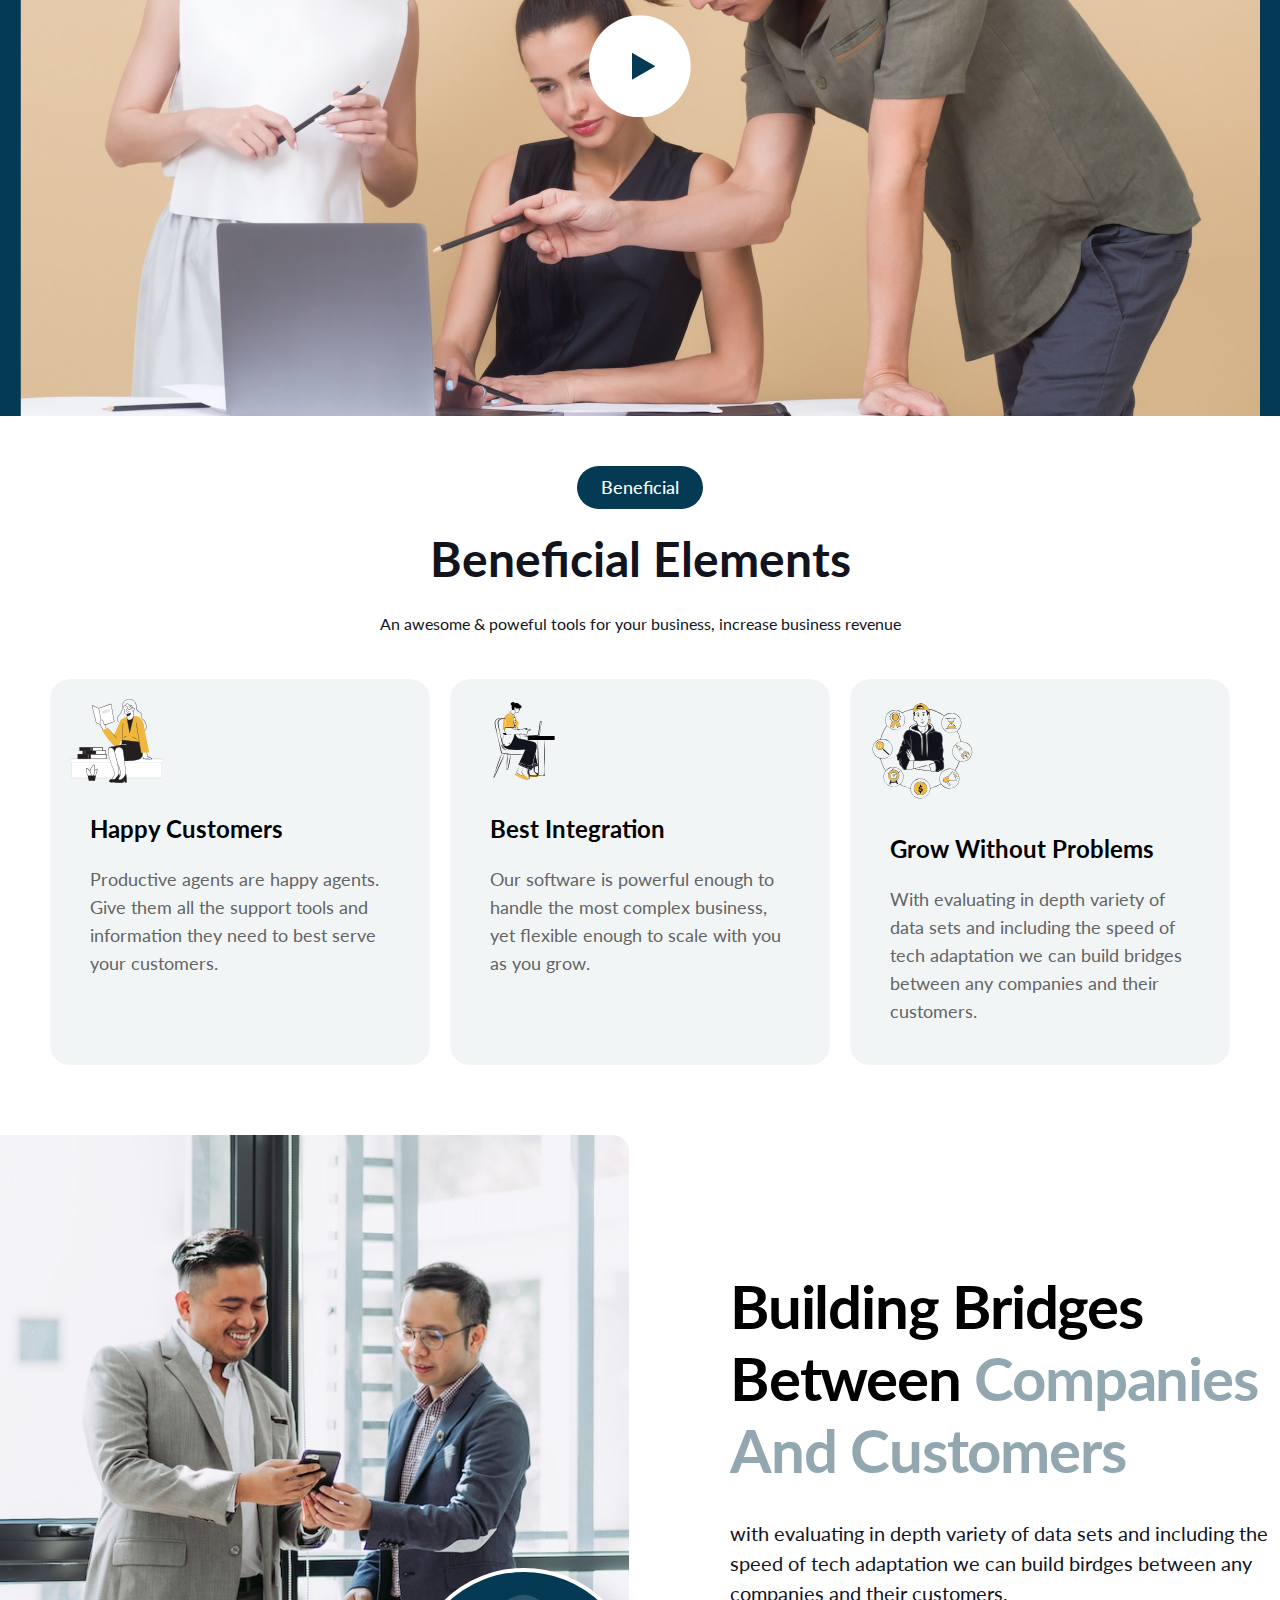
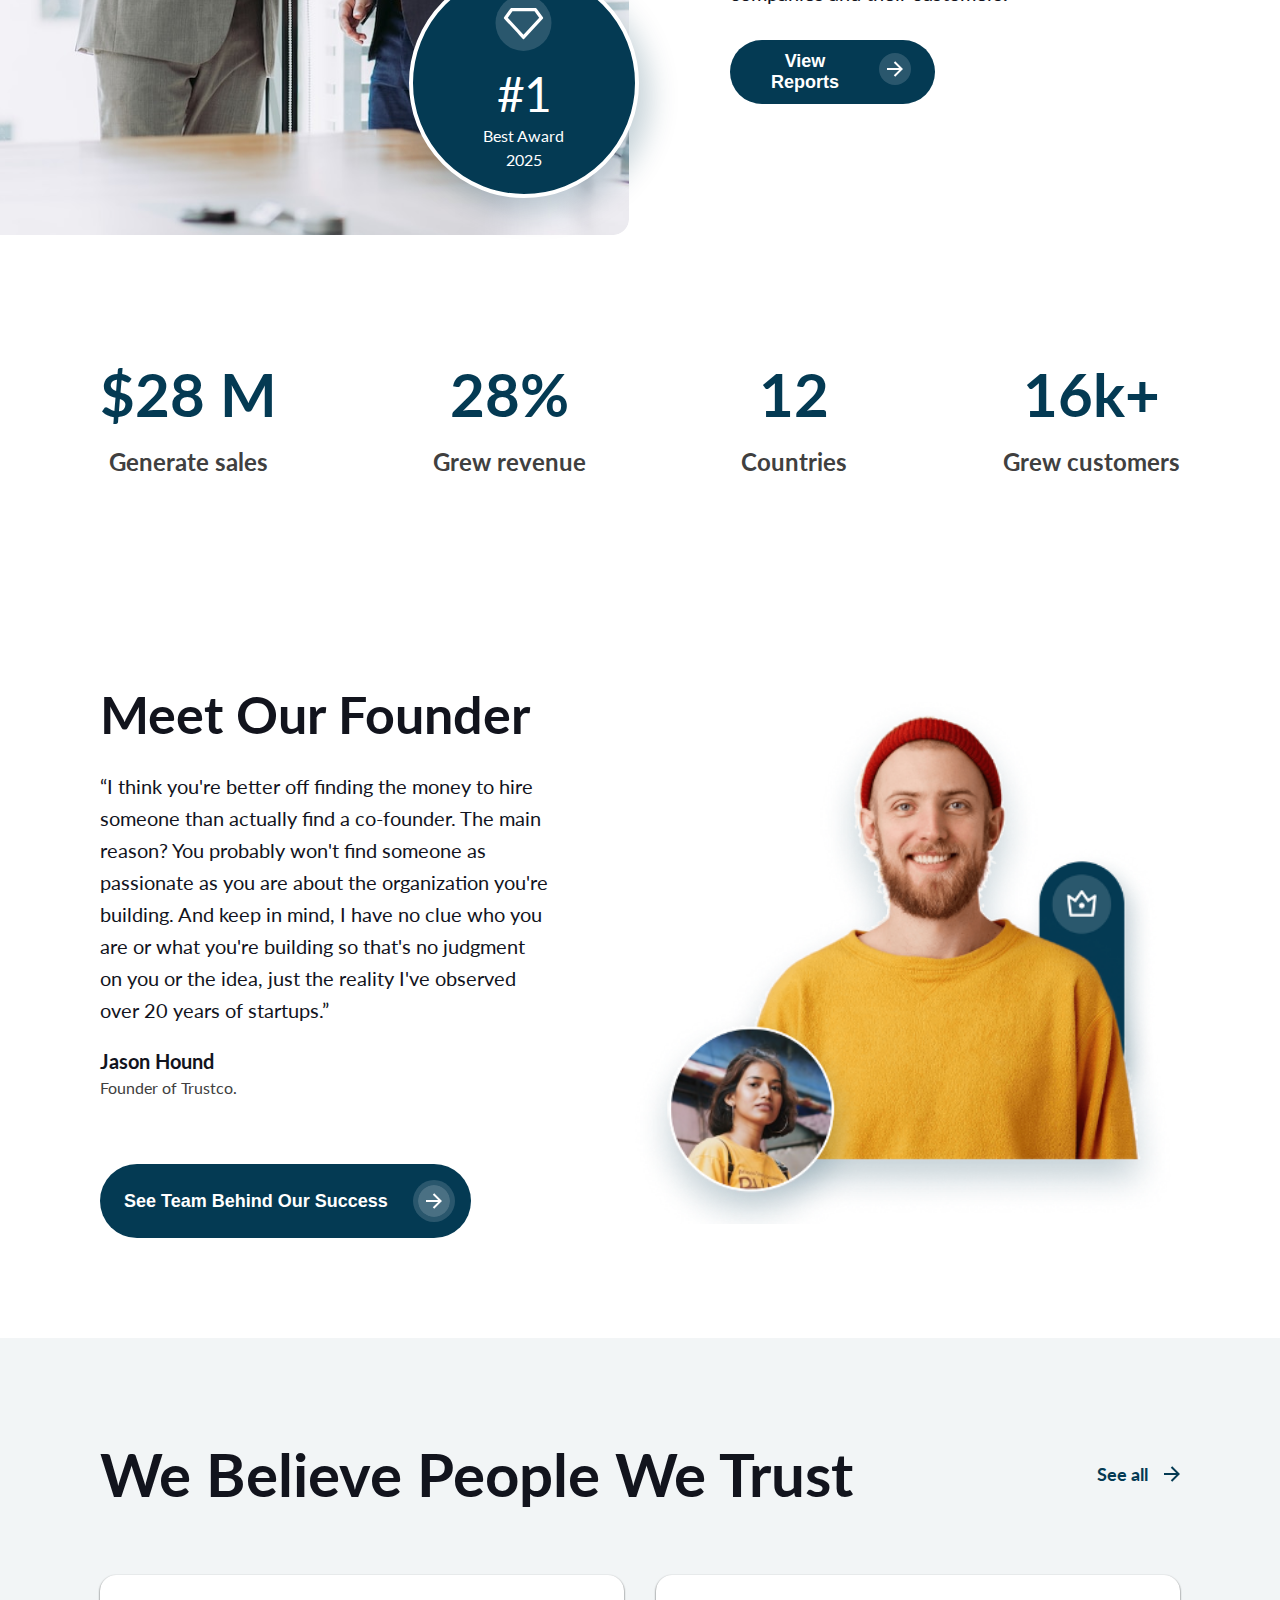
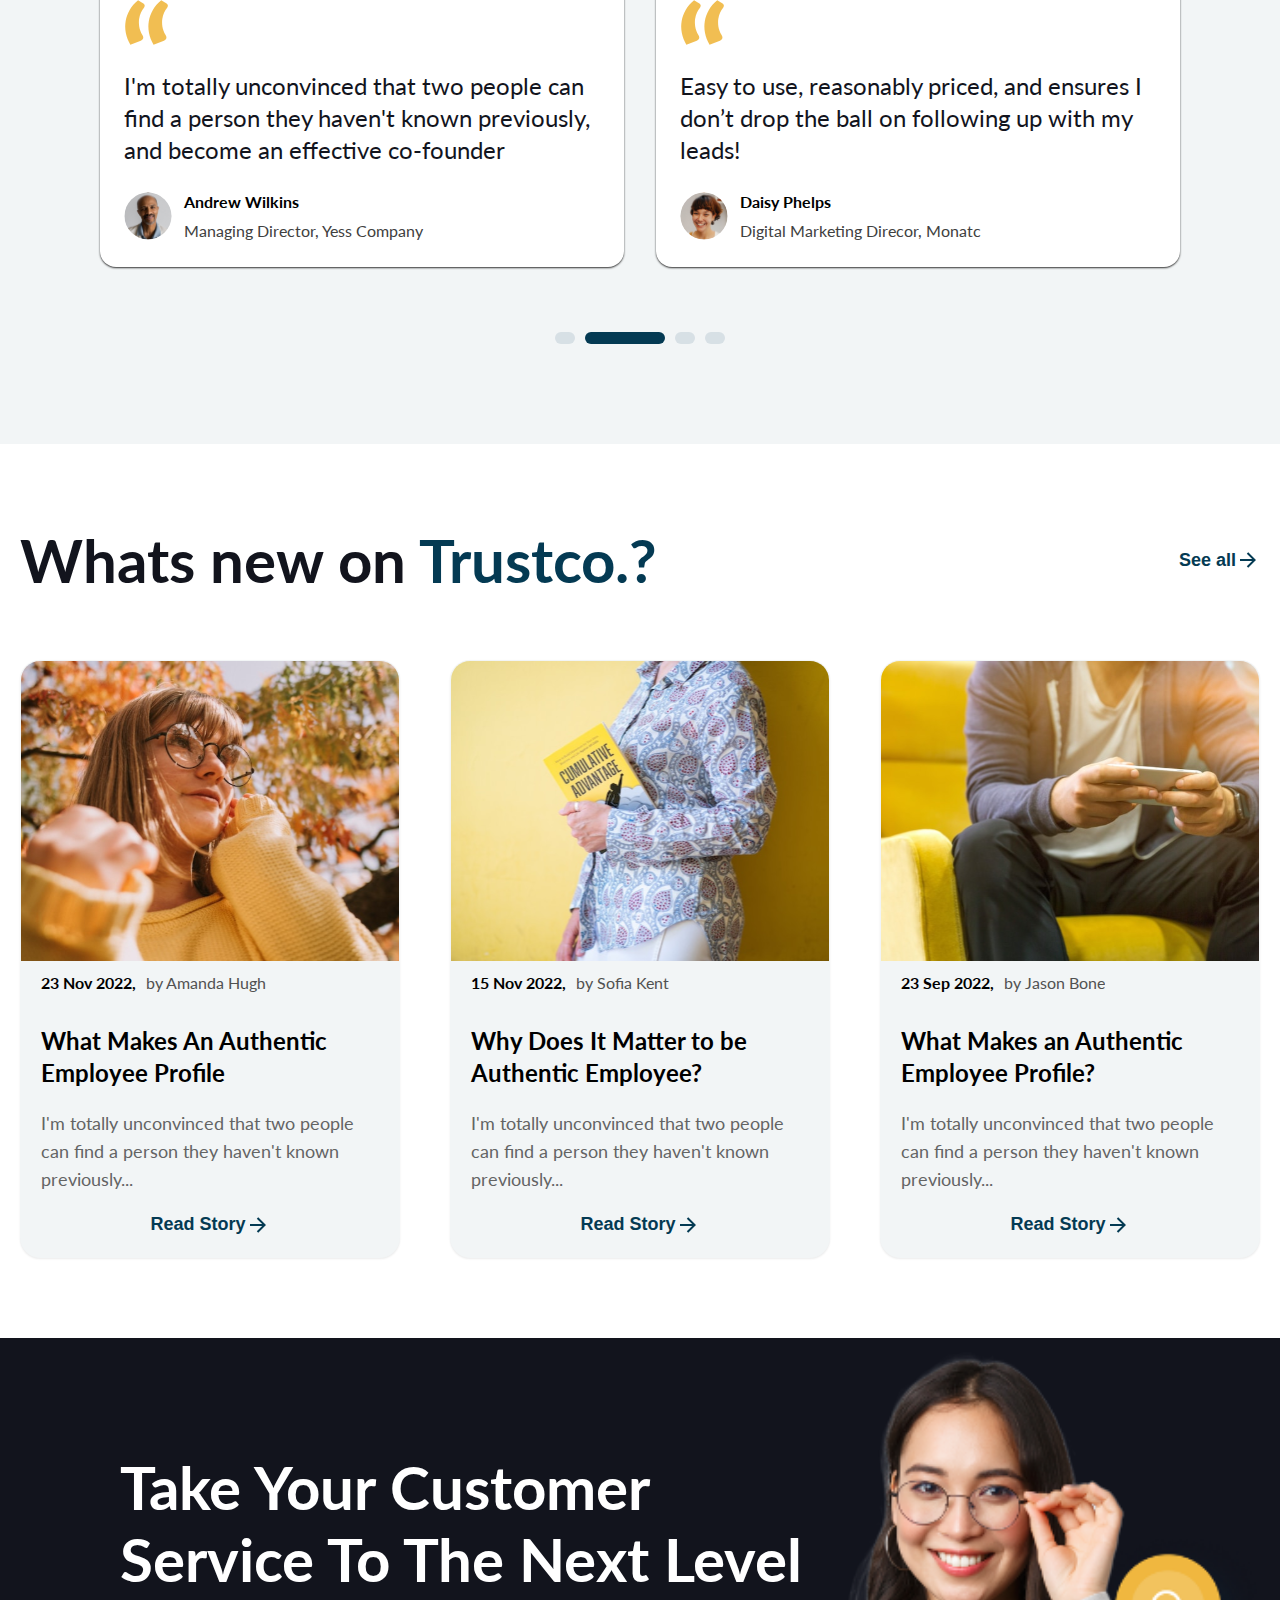
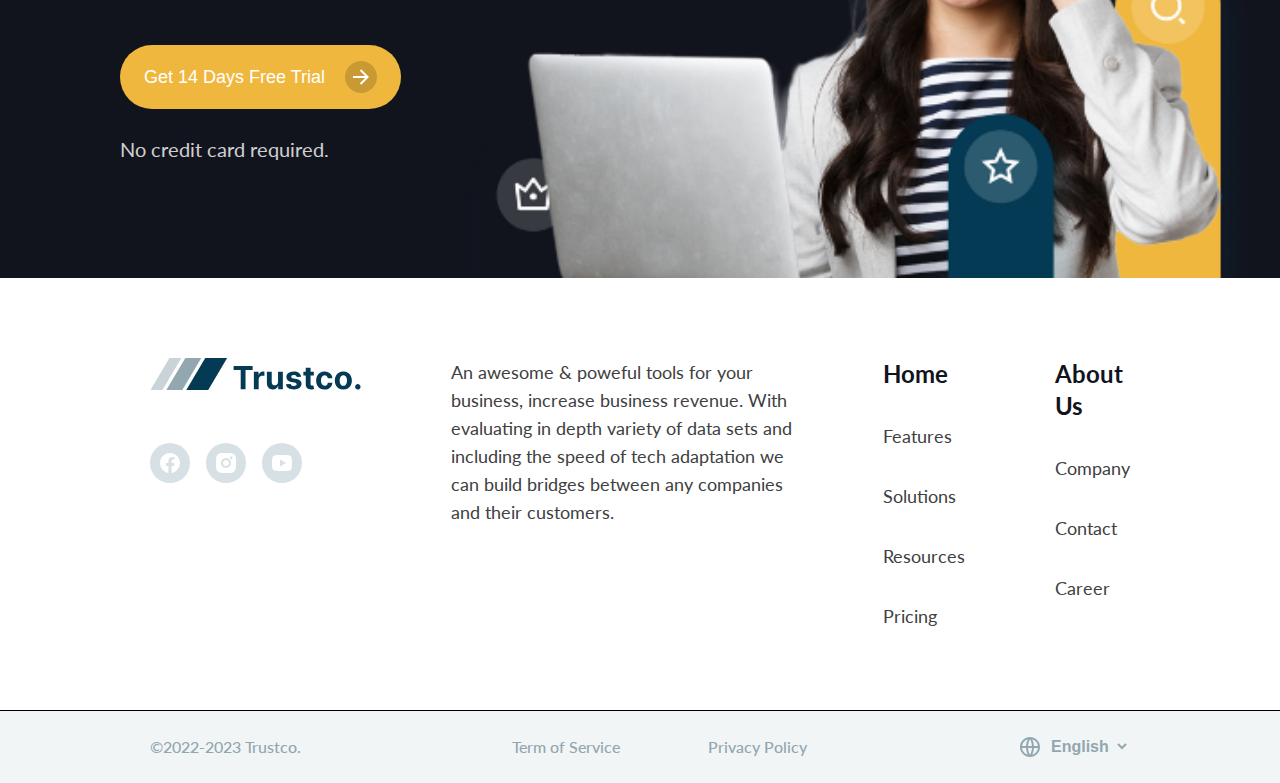
==== commit 3b4dcd89: "[TR-27] - conflicts resolved" ====
--- a/index.html
+++ b/index.html
@@ -466,6 +466,27 @@
 
       </section>
       <!-- TR-25 - Footer Section End -->
+      <!-- TR-27 - Site Credits Section Start -->
+      <section class="site-credits-section">
+        <div>
+          <p class="trustco-text">©2022-2023 Trustco.</p>
+        </div>
+        <div class="links-container">
+          <p class="link">Term of Service</p>
+          <p class="link">Privacy Policy</p>
+        </div>
+        <div class="language-switcher-container">
+          <img class="globe-icon" src="assets/site-credits-section/globe-icon.svg" alt="Globe" />
+          <select class="language-switcher">
+            <option value="en">English</option>
+            <option value="tr">Turkish</option>
+            <option value="es">Spanish</option>
+            <option value="fr">French</option>
+            <option value="de">German</option>
+          </select>
+        </div>
+      </section>
+      <!-- TR-27 - Site Credits Section  End -->
     </footer>
     <script type="module" src="/src/js/main.js"></script>
   </body>
